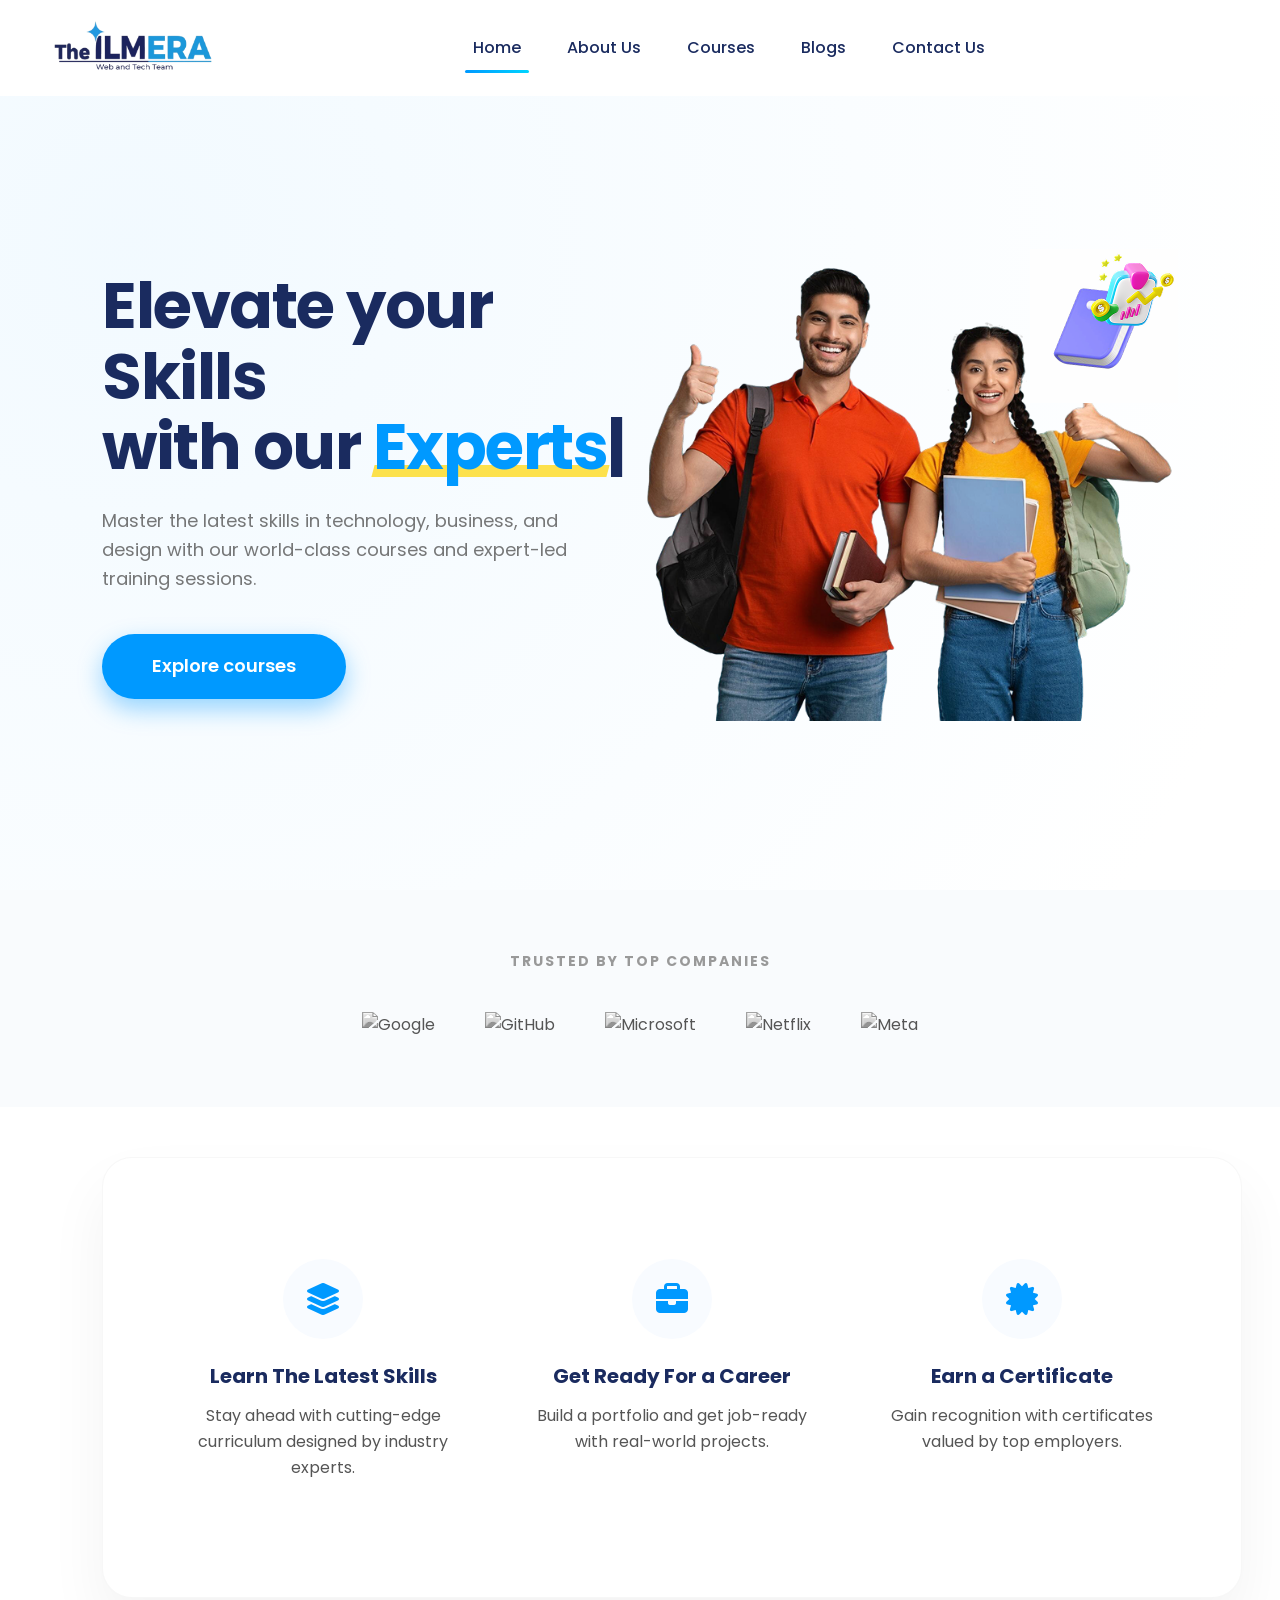
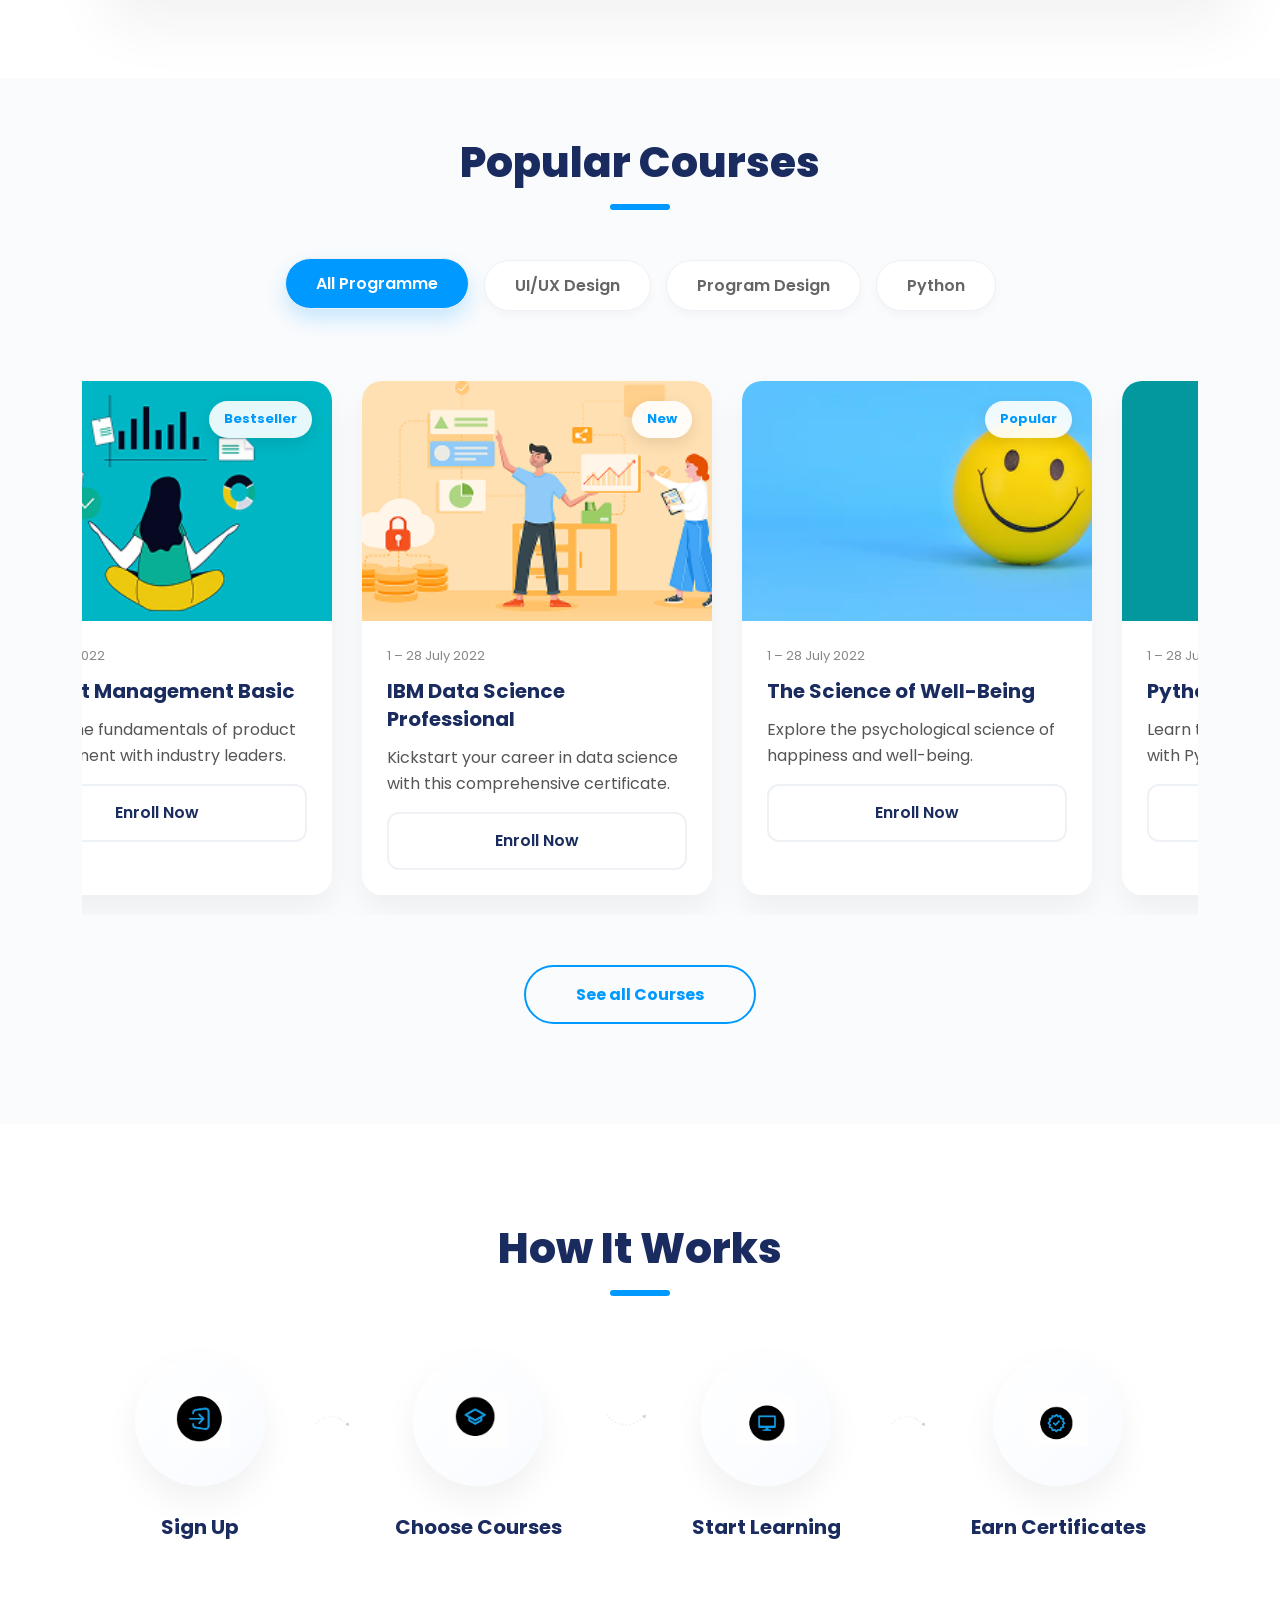
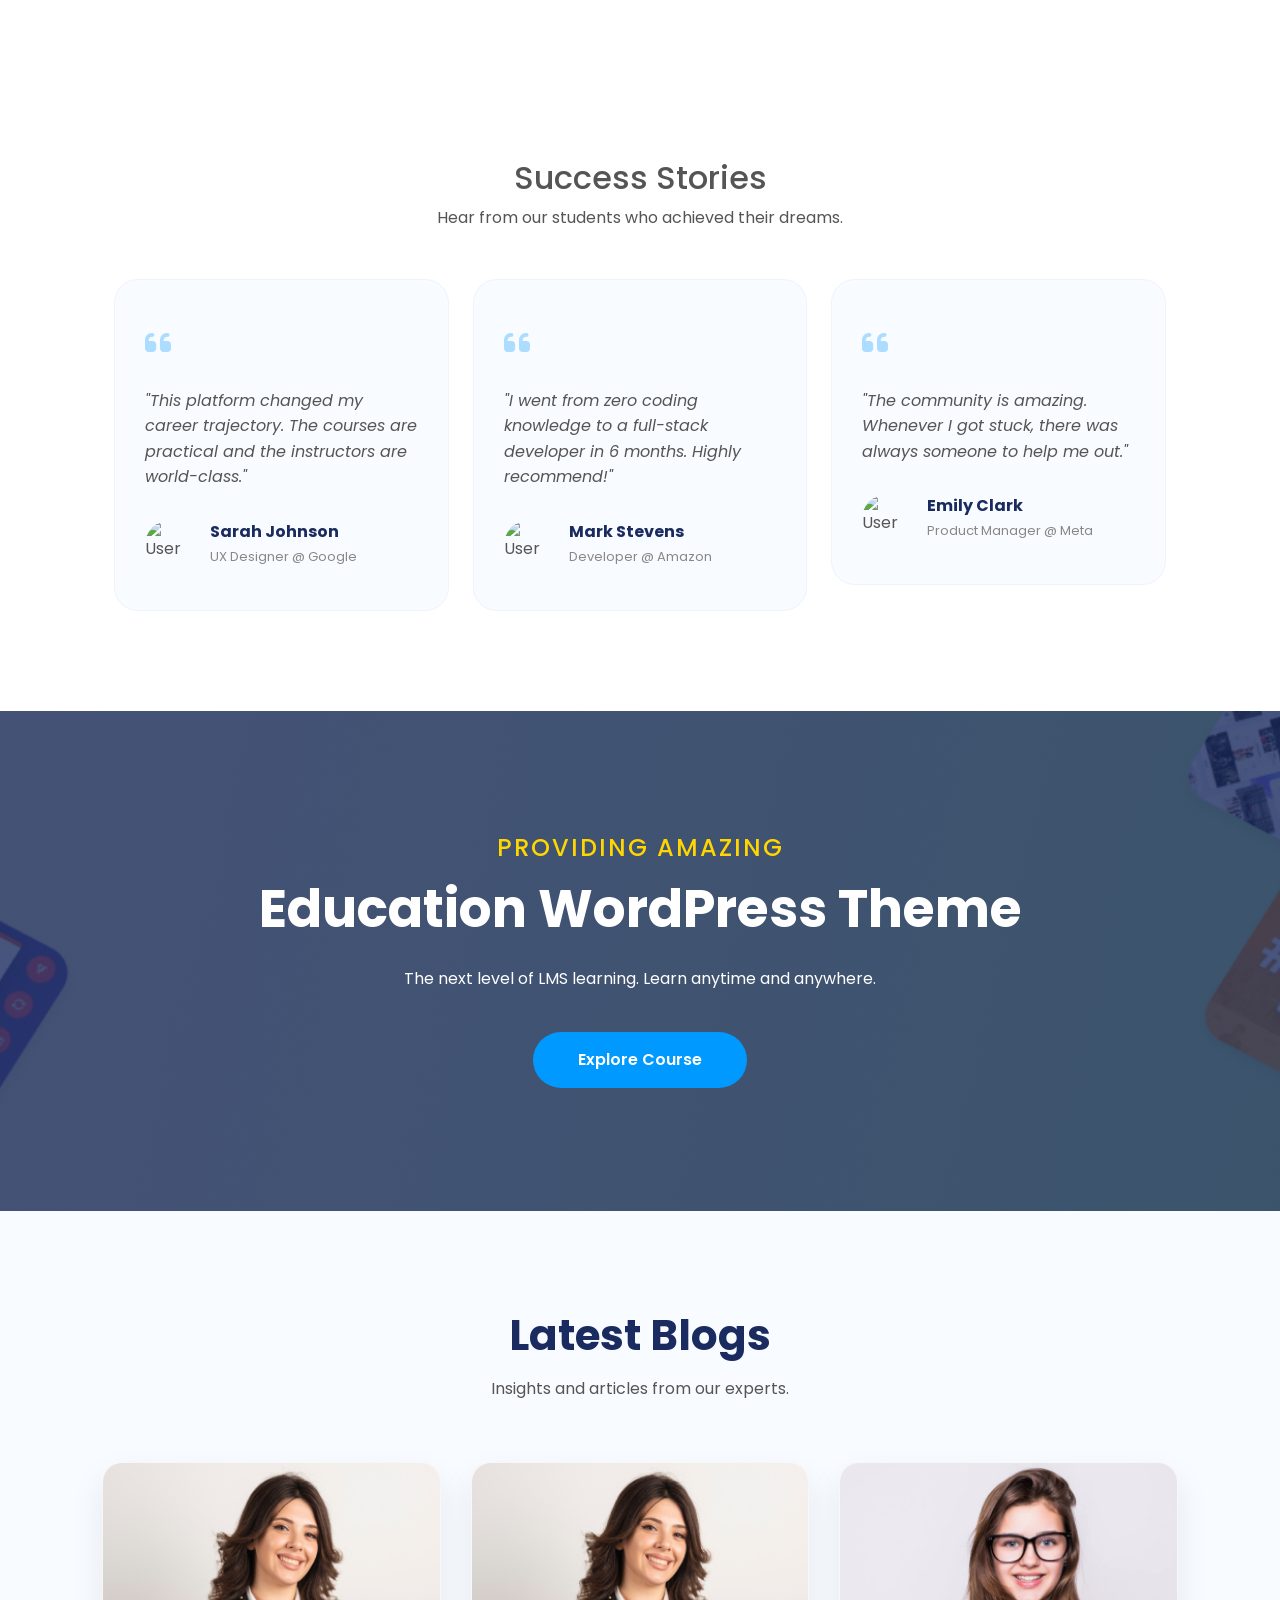
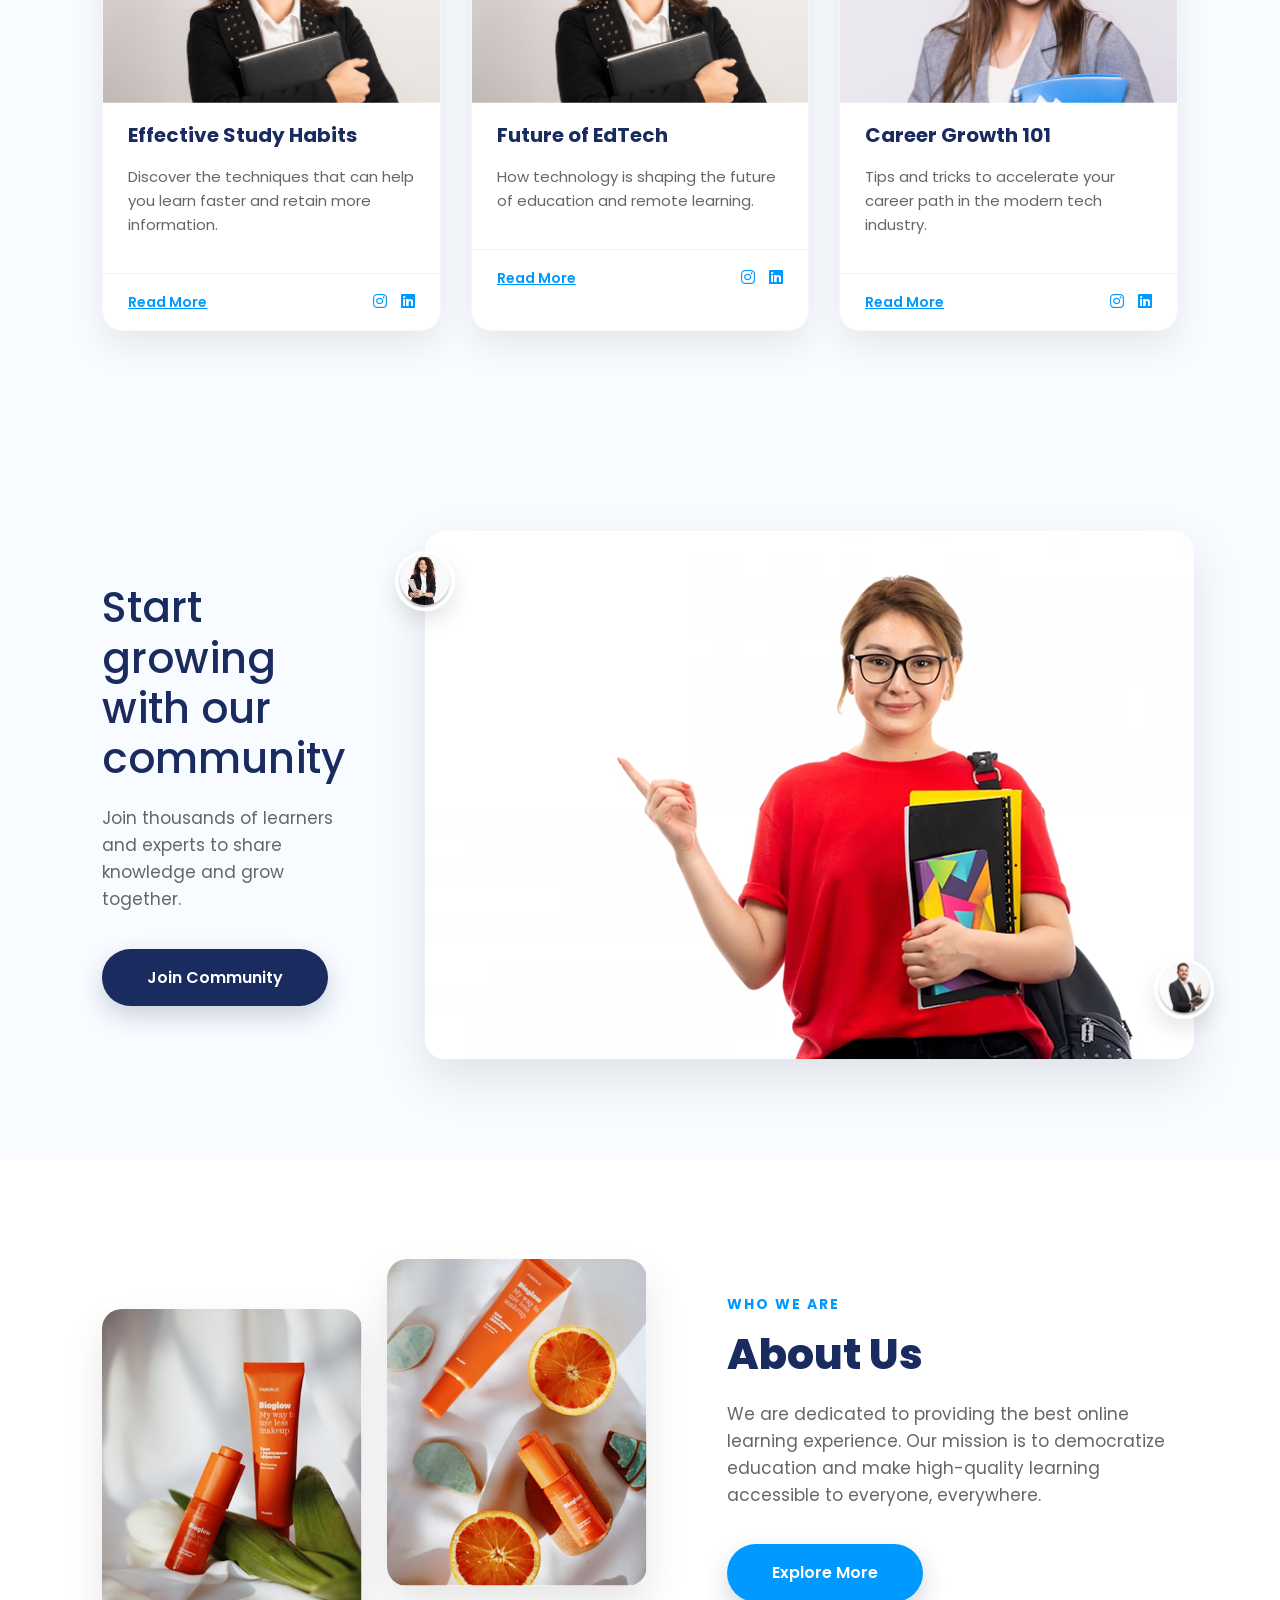
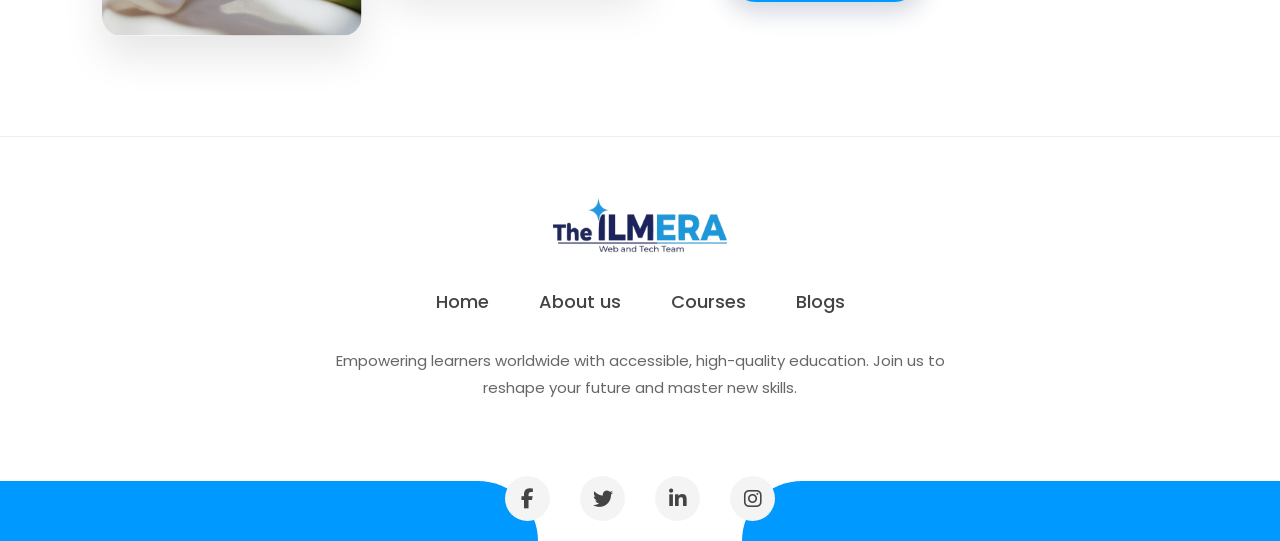
==== index.html @ ef94c538 "Enhance UI: Responsive design, remove unused sections, add favicon, update styles" ====
<!DOCTYPE html>
<html lang="en">

<head>
  <meta charset="UTF-8" />
  <meta name="viewport" content="width=device-width, initial-scale=1.0" />
  <title>ILMERA - Elevate Your Skills</title>
  <link rel="icon" type="image/png" href="ilmera.png">

  <!-- Google Fonts: Poppins -->
  <link rel="preconnect" href="https://fonts.googleapis.com">
  <link rel="preconnect" href="https://fonts.gstatic.com" crossorigin>
  <link href="https://fonts.googleapis.com/css2?family=Poppins:wght@300;400;500;600;700&display=swap" rel="stylesheet">

  <!-- AOS Animation Library -->
  <link href="https://unpkg.com/aos@2.3.1/dist/aos.css" rel="stylesheet">

  <!-- Bootstrap 5 CSS -->
  <link href="https://cdn.jsdelivr.net/npm/bootstrap@5.3.3/dist/css/bootstrap.min.css" rel="stylesheet">

  <!-- Font Awesome -->
  <link rel="stylesheet" href="https://cdnjs.cloudflare.com/ajax/libs/font-awesome/6.5.1/css/all.min.css">

  <!-- Custom CSS -->
  <link rel="stylesheet" href="home.css">
  <link rel="stylesheet" href="nav.css">
  <link rel="stylesheet" href="footer.css">
</head>

<body>

  <!-- Peloader -->
  <div id="preloader">
    <div class="loader"></div>
  </div>

  <!-- Scroll To Top -->
  <button id="scrollTopBtn"><i class="fas fa-arrow-up"></i></button>

  <!-- Navbar Placeholder -->
  <div id="navbar"></div>

  <!-- Hero Section -->
  <section class="hero">
    <!-- LEFT CONTENT -->
    <div class="hero-left" data-aos="fade-right" data-aos-duration="1000">
      <h1>
        Elevate your Skills <br>
        with our <span class="highlight" id="typewriter">Experts</span><span class="cursor">|</span>
      </h1>
      <p class="hero-sub">
        Master the latest skills in technology, business, and design with our world-class courses and expert-led
        training sessions.
      </p>
      <button class="cta-btn">Explore courses</button>
    </div>

    <!-- RIGHT CONTENT -->
    <div class="hero-right" data-aos="fade-left" data-aos-duration="1200">
      <img src="hero.png" alt="Students" class="students-img">

      <!-- Decorative floating icons -->
      <img src="sun.png" class="icon sun" alt="">
      <img src="book.png" class="icon book" alt="">
      <img src="bag.png" class="icon sticker" alt="">
    </div>
  </section>

  </section>

  <!-- Trusted Partners Section (New) -->
  <section class="partners-section">
    <div class="container text-center">
      <p class="section-subtitle">TRUSTED BY TOP COMPANIES</p>
      <div class="partners-grid" data-aos="fade-up">
        <img src="https://upload.wikimedia.org/wikipedia/commons/2/2f/Google_2015_logo.svg" alt="Google">
        <img src="https://upload.wikimedia.org/wikipedia/commons/9/91/Octicons-mark-github.svg" alt="GitHub">
        <img
          src="https://upload.wikimedia.org/wikipedia/commons/thumb/9/96/Microsoft_logo_%282012%29.svg/1280px-Microsoft_logo_%282012%29.svg.png"
          alt="Microsoft">
        <img src="https://upload.wikimedia.org/wikipedia/commons/0/08/Netflix_2015_logo.svg" alt="Netflix">
        <img src="https://upload.wikimedia.org/wikipedia/commons/7/7b/Meta_Platforms_Inc._logo.svg" alt="Meta">
      </div>
    </div>
  </section>

  <!-- Features Section -->
  <section class="features container" data-aos="fade-up" data-aos-offset="100">
    <div class="feature-box">
      <div class="feature-icon">
        <i class="fas fa-layer-group"></i>
      </div>
      <h3>Learn The Latest Skills</h3>
      <p class="para">Stay ahead with cutting-edge curriculum designed by industry experts.</p>
    </div>

    <div class="feature-box">
      <div class="feature-icon">
        <i class="fas fa-briefcase"></i>
      </div>
      <h3>Get Ready For a Career</h3>
      <p class="para">Build a portfolio and get job-ready with real-world projects.</p>
    </div>

    <div class="feature-box">
      <div class="feature-icon">
        <i class="fas fa-certificate"></i>
      </div>
      <h3>Earn a Certificate</h3>
      <p class="para">Gain recognition with certificates valued by top employers.</p>
    </div>
  </section>

  <!-- Popular Courses Section -->
  <section class="popular" data-aos="fade-up" data-aos-offset="200">
    <h2 class="title">Popular Courses <span class="underline"></span></h2>

    <!-- Tabs -->
    <div class="tabs">
      <button class="tab active">All Programme</button>
      <button class="tab">UI/UX Design</button>
      <button class="tab">Program Design</button>
      <button class="tab">Python</button>
    </div>

    <!-- Course Cards -->
    <div class="course-grid">
      <div class="course-gridss" id="slider" style="display: flex; gap: 30px;">
        <div class="course-card">
          <img alt="" class="course-img" src="courses_1.png" />
          <div class="card-badge">Bestseller</div>
          <div class="course-info">
            <span class="course-date">1 – 28 July 2022</span>
            <h3 class="course-title">Product Management Basic</h3>
            <p class="desc">Master the fundamentals of product management with industry leaders.</p>
            <button class="enroll-btn">Enroll Now</button>
          </div>
        </div>
        <div class="course-card">
          <img alt="" class="course-img" src="courses_2.png" />
          <div class="card-badge">New</div>
          <div class="course-info">
            <span class="course-date">1 – 28 July 2022</span>
            <h3 class="course-title">IBM Data Science Professional</h3>
            <p class="desc">Kickstart your career in data science with this comprehensive certificate.</p>
            <button class="enroll-btn">Enroll Now</button>
          </div>
        </div>
        <div class="course-card">
          <img alt="" class="course-img" src="courses_3.png" />
          <div class="card-badge">Popular</div>
          <div class="course-info">
            <span class="course-date">1 – 28 July 2022</span>
            <h3 class="course-title">The Science of Well-Being</h3>
            <p class="desc">Explore the psychological science of happiness and well-being.</p>
            <button class="enroll-btn">Enroll Now</button>
          </div>
        </div>
        <div class="course-card">
          <img alt="" class="course-img" src="courses_4.png" />
          <div class="card-badge">Featured</div>
          <div class="course-info">
            <span class="course-date">1 – 28 July 2022</span>
            <h3 class="course-title">Python for Everybody</h3>
            <p class="desc">Learn to program and analyze data with Python from scratch.</p>
            <button class="enroll-btn">Enroll Now</button>
          </div>
        </div>
      </div>
    </div>

    <div class="center">
      <button class="see-all">See all Courses</button>
    </div>
  </section>

  <!-- How It Works Section -->
  <section class="how-it-works">
    <h2 class="title" data-aos="fade-up">How It Works <span class="underline"></span></h2>

    <div class="steps-container">
      <div class="step" data-aos="fade-up" data-aos-delay="0">
        <div class="step-icon-circle"><img src="sign_up.png" alt="Sign Up" /></div>
        <p class="step-title">Sign Up</p>
      </div>

      <div class="step-arrow"><img src="sign_arrow.png" alt="arrow"></div>

      <div class="step" data-aos="fade-up" data-aos-delay="200">
        <div class="step-icon-circle"><img src="choose_course.png" alt="Choose Courses" /></div>
        <p class="step-title">Choose Courses</p>
      </div>

      <div class="step-arrow"><img src="choose_arrow.png" alt="arrow"></div>

      <div class="step" data-aos="fade-up" data-aos-delay="400">
        <div class="step-icon-circle"><img src="start_learning.png" alt="Start Learning" /></div>
        <p class="step-title">Start Learning</p>
      </div>

      <div class="step-arrow"><img src="sign_arrow.png" alt="arrow"></div>

      <div class="step" data-aos="fade-up" data-aos-delay="600">
        <div class="step-icon-circle"><img src="earn_certificate.png" alt="Earn Certificates" /></div>
        <p class="step-title">Earn Certificates</p>
      </div>
    </div>
  </section>

  </section>

  <!-- Testimonials Section (New) -->
  <section class="testimonials-section">
    <div class="container">
      <div class="section-header text-center mb-5" data-aos="fade-up">
        <h2>Success Stories</h2>
        <p>Hear from our students who achieved their dreams.</p>
      </div>
      <div class="row g-4">
        <div class="col-md-4" data-aos="fade-up" data-aos-delay="100">
          <div class="testimonial-card">
            <div class="quote-icon"><i class="fas fa-quote-left"></i></div>
            <p>"This platform changed my career trajectory. The courses are practical and the instructors are
              world-class."</p>
            <div class="user-info">
              <img src="https://randomuser.me/api/portraits/women/44.jpg" alt="User" class="user-img">
              <div>
                <h5>Sarah Johnson</h5>
                <span>UX Designer @ Google</span>
              </div>
            </div>
          </div>
        </div>
        <div class="col-md-4" data-aos="fade-up" data-aos-delay="200">
          <div class="testimonial-card">
            <div class="quote-icon"><i class="fas fa-quote-left"></i></div>
            <p>"I went from zero coding knowledge to a full-stack developer in 6 months. Highly recommend!"</p>
            <div class="user-info">
              <img src="https://randomuser.me/api/portraits/men/32.jpg" alt="User" class="user-img">
              <div>
                <h5>Mark Stevens</h5>
                <span>Developer @ Amazon</span>
              </div>
            </div>
          </div>
        </div>
        <div class="col-md-4" data-aos="fade-up" data-aos-delay="300">
          <div class="testimonial-card">
            <div class="quote-icon"><i class="fas fa-quote-left"></i></div>
            <p>"The community is amazing. Whenever I got stuck, there was always someone to help me out."</p>
            <div class="user-info">
              <img src="https://randomuser.me/api/portraits/women/68.jpg" alt="User" class="user-img">
              <div>
                <h5>Emily Clark</h5>
                <span>Product Manager @ Meta</span>
              </div>
            </div>
          </div>
        </div>
      </div>
    </div>
  </section>

  <!-- Banner Section -->
  <div class="banner-section" data-aos="zoom-in" data-aos-offset="300">
    <div class="banner-content">
      <h4>PROVIDING AMAZING</h4>
      <h1>Education WordPress Theme</h1>
      <p>The next level of LMS learning. Learn anytime and anywhere.</p>
      <button class="banner-btn">Explore Course</button>
    </div>
  </div>

  <!-- Blog Section -->
  <section class="blog-section">
    <div class="blog-header" data-aos="fade-down">
      <h2>Latest Blogs</h2>
      <p>Insights and articles from our experts.</p>
    </div>

    <div class="blog-container">
      <div class="blog-card" data-aos="fade-up" data-aos-delay="0">
        <img src="blogs_2.png" class="blog-img">
        <h3 class="blog-name">Effective Study Habits</h3>
        <p class="blog-text">Discover the techniques that can help you learn faster and retain more information.</p>
        <div class="card-footer">
          <a href="#" class="see-more">Read More</a>
          <div class="icons">
            <i class="fa-brands fa-instagram" style="color:#0099ff;"></i>
            <i class="fa-brands fa-linkedin" style="color:#0099ff;"></i>
          </div>
        </div>
      </div>

      <div class="blog-card" data-aos="fade-up" data-aos-delay="200">
        <img src="blogs_2.png" class="blog-img">
        <h3 class="blog-name">Future of EdTech</h3>
        <p class="blog-text">How technology is shaping the future of education and remote learning.</p>
        <div class="card-footer">
          <a href="#" class="see-more">Read More</a>
          <div class="icons">
            <i class="fa-brands fa-instagram" style="color:#0099ff;"></i>
            <i class="fa-brands fa-linkedin" style="color:#0099ff;"></i>
          </div>
        </div>
      </div>

      <div class="blog-card" data-aos="fade-up" data-aos-delay="400">
        <img src="blogs_3.png" class="blog-img">
        <h3 class="blog-name">Career Growth 101</h3>
        <p class="blog-text">Tips and tricks to accelerate your career path in the modern tech industry.</p>
        <div class="card-footer">
          <a href="#" class="see-more">Read More</a>
          <div class="icons">
            <i class="fa-brands fa-instagram" style="color:#0099ff;"></i>
            <i class="fa-brands fa-linkedin" style="color:#0099ff;"></i>
          </div>
        </div>
      </div>
    </div>
  </section>

  <!-- Community Section -->
  <section class="community-section">
    <div class="split-content">
      <div class="text-area" data-aos="fade-right">
        <h2>Start growing with our<br> community</h2>
        <p>Join thousands of learners and experts to share knowledge and grow together.</p>
        <button class="join-btn">Join Community</button>
      </div>

      <div class="float-images" data-aos="fade-left">
        <img src="start_growing.png" class="main-img">
        <div class="avatar a1"></div>
        <div class="avatar a2"></div>
      </div>
    </div>
  </section>

  <!-- About Section -->
  <section class="about-section">
    <div class="about-grid-img" data-aos="fade-right">
      <div class="about-col-1">
        <img src="f_1.png" class="about-img" alt="">
      </div>
      <div class="about-col-2">
        <img src="f_2.png" class="about-img" alt="">
      </div>
    </div>

    <div class="text-area" data-aos="fade-left">
      <span class="sub">WHO WE ARE</span>
      <h2 class="title" style="text-align:left;">About Us</h2>
      <p>
        We are dedicated to providing the best online learning experience. Our mission is to democratize education and
        make high-quality learning accessible to everyone, everywhere.
      </p>
      <button class="join-btn" style="background:#0099ff;">Explore More</button>
    </div>
  </section>

  <!-- Footer Placeholder -->
  <div id="footer"></div>

  <!-- Scripts -->
  <script src="home.js"></script>
  <script src="https://cdn.jsdelivr.net/npm/bootstrap@5.3.3/dist/js/bootstrap.bundle.min.js"></script>

  <!-- AOS Library -->
  <script src="https://unpkg.com/aos@2.3.1/dist/aos.js"></script>
  <script>
    // Initialize AOS
    AOS.init({
      once: false, // Animation runs every time you scroll
      mirror: true,
      duration: 1000,
      offset: 120,
    });

    // Dynamic Header Loading
    fetch("nav.html")
      .then(res => res.text())
      .then(data => {
        document.getElementById("navbar").innerHTML = data;
        const parser = new DOMParser();
        const doc = parser.parseFromString(data, 'text/html');
        const scriptContent = doc.querySelector('script').textContent;
        eval(scriptContent);
      });

    fetch("footer.html")
      .then(res => res.text())
      .then(data => {
        document.getElementById("footer").innerHTML = data;
      });

    // Slider Logic (Refined)
    const slider = document.getElementById("slider");
    if (slider) {
      // Clone for infinite loop
      slider.innerHTML += slider.innerHTML;

      let position = 0;
      let speed = 1;

      function autoScroll() {
        position += speed;
        // Reset logic
        if (position >= slider.scrollWidth / 2) {
          position = 0;
        }
        slider.style.transform = `translateX(${-position}px)`;
        requestAnimationFrame(autoScroll);
      }
      autoScroll();
    }
  </script>
</body>

</html>
---- home.css ----
/* ========================
   GLOBAL VARIABLES & RESET
======================== */
:root {
    --primary-color: #0099ff;
    --primary-hover: #007ddb;
    --secondary-color: #0AA0F7;
    --accent-color: #FFD600;
    --text-dark: #1a2b5f;
    --text-body: #555;
    --light-bg: #f8fbff;
    --white: #ffffff;
    --card-shadow: 0 15px 35px rgba(0, 0, 0, 0.08);
    --hover-shadow: 0 25px 50px rgba(0, 153, 255, 0.2);
    --gradient-blue: linear-gradient(135deg, #0099ff 0%, #0066cc 100%);
    --overlay-glass: rgba(255, 255, 255, 0.85);
}

* {
    margin: 0;
    padding: 0;
    box-sizing: border-box;
    font-family: 'Poppins', sans-serif;
    scroll-behavior: smooth;
}

/* Custom Scrollbar */
::-webkit-scrollbar {
    width: 10px;
}

::-webkit-scrollbar-track {
    background: #f1f1f1;
}

::-webkit-scrollbar-thumb {
    background: #888;
    border-radius: 5px;
}

::-webkit-scrollbar-thumb:hover {
    background: var(--primary-color);
}

body {
    background: var(--white);
    color: var(--text-body);
    padding-top: 80px;
    overflow-x: hidden;
    line-height: 1.6;
}

/* ========================
   PRELOADER
======================== */
#preloader {
    position: fixed;
    top: 0;
    left: 0;
    width: 100%;
    height: 100%;
    background: #fff;
    z-index: 9999;
    display: flex;
    align-items: center;
    justify-content: center;
    transition: opacity 0.5s ease, visibility 0.5s ease;
}

.loader {
    width: 50px;
    height: 50px;
    border: 5px solid #f3f3f3;
    border-top: 5px solid var(--primary-color);
    border-radius: 50%;
    animation: spin 1s linear infinite;
}

@keyframes spin {
    0% {
        transform: rotate(0deg);
    }

    100% {
        transform: rotate(360deg);
    }
}

/* ========================
   SCROLL TO TOP
======================== */
#scrollTopBtn {
    position: fixed;
    bottom: 30px;
    right: 30px;
    background: var(--primary-color);
    color: #fff;
    width: 50px;
    height: 50px;
    border-radius: 50%;
    border: none;
    font-size: 20px;
    cursor: pointer;
    box-shadow: 0 10px 20px rgba(0, 153, 255, 0.3);
    opacity: 0;
    visibility: hidden;
    transform: translateY(20px);
    transition: all 0.3s ease;
    z-index: 999;
}

#scrollTopBtn.show {
    opacity: 1;
    visibility: visible;
    transform: translateY(0);
}

#scrollTopBtn:hover {
    background: var(--text-dark);
    transform: translateY(-5px);
}

/* ========================
   HERO SECTION
======================== */
.hero {
    display: flex;
    align-items: center;
    justify-content: space-between;
    min-height: 90vh;
    /* Taller hero */
    padding: 0 8%;
    background: radial-gradient(circle at 10% 20%, rgba(0, 153, 255, 0.05) 0%, rgba(255, 255, 255, 1) 90%);
    position: relative;
    perspective: 1000px;
    /* For 3D Tilt */
}

.hero-left {
    flex: 1;
    max-width: 600px;
    z-index: 2;
}

.hero-left h1 {
    font-size: 64px;
    font-weight: 700;
    line-height: 1.1;
    color: var(--text-dark);
    margin-bottom: 25px;
    letter-spacing: -1.5px;
}

.highlight {
    color: var(--primary-color);
    position: relative;
    display: inline-block;
}

.highlight::after {
    content: '';
    position: absolute;
    bottom: 5px;
    left: 0;
    width: 100%;
    height: 12px;
    background: var(--accent-color);
    opacity: 0.7;
    z-index: -1;
    transform: skewX(-15deg);
}

.typewriter-text {
    font-weight: 600;
    color: var(--primary-color);
}

.hero-sub {
    font-size: 18px;
    margin-bottom: 40px;
    opacity: 0.8;
    max-width: 90%;
}

/* Animated CTA Button */
.cta-btn {
    position: relative;
    padding: 18px 50px;
    background: var(--primary-color);
    color: var(--white);
    font-size: 18px;
    font-weight: 600;
    border: none;
    border-radius: 50px;
    cursor: pointer;
    overflow: hidden;
    transition: all 0.3s ease;
    box-shadow: 0 10px 25px rgba(0, 153, 255, 0.4);
}

.cta-btn::before {
    content: '';
    position: absolute;
    top: 0;
    left: -100%;
    width: 100%;
    height: 100%;
    background: linear-gradient(90deg, transparent, rgba(255, 255, 255, 0.4), transparent);
    transition: 0.5s;
}

.cta-btn:hover::before {
    left: 100%;
}

.cta-btn:hover {
    transform: translateY(-5px);
    box-shadow: 0 15px 35px rgba(0, 153, 255, 0.5);
}

/* Hero Right Side & Parallax */
.hero-right {
    flex: 1;
    position: relative;
    display: flex;
    justify-content: flex-end;
}

.students-img {
    width: 100%;
    max-width: 650px;
    /* Clean look without filter for now, handled by layout */
    animation: float 6s ease-in-out infinite;
}

.icon {
    position: absolute;
    z-index: 3;
    pointer-events: none;
    /* Let mouse pass through for parallax container */
}

/* ========================
   FEATURES SECTION
======================== */
.features {
    display: flex;
    justify-content: center;
    gap: 30px;
    padding: 60px;
    background: var(--white);
    border-radius: 30px;
    margin: 50px 8% 80px;
    box-shadow: 0 30px 60px rgba(0, 0, 0, 0.05);
    position: relative;
    z-index: 10;
    border: 1px solid rgba(0, 0, 0, 0.03);
}

.feature-box {
    flex: 1;
    text-align: center;
    padding: 40px 20px;
    border-radius: 20px;
    background: #fff;
    border: 1px solid transparent;
    transition: all 0.4s cubic-bezier(0.175, 0.885, 0.32, 1.275);
    /* Bouncy */
}

.feature-box:hover {
    transform: translateY(-15px);
    border-color: #f0f0f0;
    box-shadow: 0 20px 40px rgba(0, 153, 255, 0.1);
}

.feature-icon {
    width: 80px;
    height: 80px;
    margin: 0 auto 25px;
    background: var(--light-bg);
    border-radius: 50%;
    display: flex;
    align-items: center;
    justify-content: center;
    font-size: 32px;
    color: var(--primary-color);
    transition: 0.4s;
}

.feature-box:hover .feature-icon {
    background: var(--primary-color);
    color: white;
    transform: scale(1.1) rotate(5deg);
    box-shadow: 0 10px 20px rgba(0, 153, 255, 0.3);
}

.feature-box h3 {
    font-size: 20px;
    font-weight: 700;
    color: var(--text-dark);
    margin-bottom: 15px;
}

/* ========================
   POPULAR COURSES
======================== */
.popular {
    padding: 60px 8% 100px;
    background: #f9fbfd;
}

.title {
    text-align: center;
    font-size: 42px;
    font-weight: 800;
    color: var(--text-dark);
    margin-bottom: 10px;
}

.underline {
    content: '';
    display: block;
    width: 60px;
    height: 6px;
    background: var(--primary-color);
    margin: 15px auto 50px;
    border-radius: 3px;
}

/* Tabs */
.tabs {
    display: flex;
    justify-content: center;
    gap: 15px;
    margin-bottom: 50px;
    flex-wrap: wrap;
}

.tab {
    padding: 12px 30px;
    border-radius: 50px;
    background: white;
    border: 1px solid #eef1f5;
    color: #666;
    font-weight: 600;
    cursor: pointer;
    transition: all 0.3s ease;
    box-shadow: 0 4px 10px rgba(0, 0, 0, 0.03);
}

.tab:hover,
.tab.active {
    background: var(--primary-color);
    color: white;
    transform: translateY(-2px);
    box-shadow: 0 10px 20px rgba(0, 153, 255, 0.2);
}

/* Course Grid */
.course-grid {
    overflow: hidden;
    /* Hide scrollbar */
    padding: 20px;
    margin: 0 -20px;
}

/* 3D Card Effect */
.course-card {
    min-width: 350px;
    background: white;
    border-radius: 20px;
    overflow: hidden;
    position: relative;
    box-shadow: 0 15px 30px rgba(0, 0, 0, 0.05);
    transition: all 0.4s ease;
    transform-style: preserve-3d;
}

.course-card:hover {
    transform: translateY(-15px) scale(1.02);
    box-shadow: 0 25px 50px rgba(0, 0, 0, 0.1);
}

.course-img {
    width: 100%;
    height: 240px;
    object-fit: cover;
}

.card-badge {
    position: absolute;
    top: 20px;
    right: 20px;
    background: rgba(255, 255, 255, 0.9);
    backdrop-filter: blur(5px);
    padding: 8px 15px;
    border-radius: 20px;
    font-size: 13px;
    font-weight: 700;
    color: var(--primary-color);
    box-shadow: 0 5px 15px rgba(0, 0, 0, 0.1);
}

.course-info {
    padding: 25px;
}

.course-date {
    font-size: 13px;
    color: #888;
    margin-bottom: 10px;
    display: block;
}

.course-title {
    font-size: 20px;
    font-weight: 700;
    color: var(--text-dark);
    margin-bottom: 12px;
    line-height: 1.4;
}

.course-desc {
    font-size: 14px;
    color: #666;
    margin-bottom: 25px;
}

.enroll-btn {
    width: 100%;
    padding: 14px;
    border: 2px solid #eef1f5;
    background: transparent;
    border-radius: 12px;
    font-weight: 600;
    color: var(--text-dark);
    cursor: pointer;
    transition: 0.3s;
}

.enroll-btn:hover {
    background: var(--primary-color);
    border-color: var(--primary-color);
    color: white;
}

/* ========================
   HOW IT WORKS (Staggered)
======================== */
.how-it-works {
    padding: 100px 8%;
    background: white;
}

.steps-container {
    display: flex;
    justify-content: center;
    gap: 40px;
    margin-top: 60px;
}

.step {
    text-align: center;
    max-width: 250px;
}

.step-icon-circle {
    width: 130px;
    height: 130px;
    margin: 0 auto 25px;
    background: linear-gradient(135deg, white, #f8fbff);
    border-radius: 50%;
    display: flex;
    align-items: center;
    justify-content: center;
    box-shadow: 0 15px 35px rgba(0, 0, 0, 0.06);
    position: relative;
}

.step-icon-circle::before {
    content: '';
    position: absolute;
    inset: -5px;
    border-radius: 50%;
    background: linear-gradient(135deg, var(--primary-color), transparent);
    z-index: -1;
    opacity: 0;
    transition: 0.4s;
}

.step:hover .step-icon-circle::before {
    opacity: 0.5;
}

.step img {
    width: 60px;
    transition: transform 0.4s;
}

.step:hover img {
    transform: scale(1.1) rotate(10deg);
}

.step-title {
    font-size: 20px;
    font-weight: 700;
    color: var(--text-dark);
}

/* Arrow between steps */
.step-arrow {
    margin-top: 50px;
    opacity: 0.2;
}

.step-arrow img {
    width: 50px;
}

/* ========================
   BANNER PARALLAX
======================== */
.banner-section {
    position: relative;
    height: 500px;
    display: flex;
    align-items: center;
    justify-content: center;
    background: linear-gradient(rgba(26, 43, 95, 0.8), rgba(26, 43, 95, 0.8)), url('banner.png') center/cover fixed;
    text-align: center;
    color: white;
}

.banner-content h4 {
    color: var(--accent-color);
    letter-spacing: 2px;
    margin-bottom: 15px;
}

.banner-content h1 {
    font-size: 52px;
    font-weight: 700;
    margin-bottom: 25px;
}

/* ========================
   COMMUNITY & ABOUT
======================== */
.community-section,
.about-section {
    padding: 100px 8%;
    background: #fff;
    overflow: hidden;
    display: flex;
    /* Added flex */
    align-items: center;
    /* Vertically center */
    justify-content: space-between;
    /* Space out children */
    gap: 80px;
    /* Gap between grid and text */
}

.community-section {
    background: #f8fbff;
    /* Alternating bg */
}

.split-content {
    display: flex;
    align-items: center;
    gap: 80px;
    justify-content: space-between;
}

.text-area h2 {
    font-size: 42px;
    color: var(--text-dark);
    margin-bottom: 20px;
    line-height: 1.2;
}

.text-area p {
    font-size: 17px;
    color: #666;
    margin-bottom: 35px;
}

.float-images {
    position: relative;
}

.main-img {
    border-radius: 20px;
    box-shadow: 0 20px 50px rgba(0, 0, 0, 0.1);
}

.avatar {
    position: absolute;
    width: 60px;
    height: 60px;
    border-radius: 50%;
    border: 3px solid white;
    box-shadow: 0 10px 20px rgba(0, 0, 0, 0.1);
    animation: float 4s ease-in-out infinite;
}

.a1 {
    top: 20px;
    left: -30px;
    background: url('Ellipse 2.png') center/cover;
    animation-delay: 0.5s;
}

.a2 {
    bottom: 40px;
    right: -20px;
    background: url('Ellipse 4.png') center/cover;
    animation-delay: 1.5s;
}

/* About Grids */
.about-grid-img {
    display: flex;
    gap: 25px;
}

.about-col-1 {
    margin-top: 50px;
}

.about-col-2 {
    margin-bottom: 50px;
}

.about-img {
    width: 260px;
    border-radius: 20px;
    box-shadow: 0 20px 40px rgba(0, 0, 0, 0.1);
    transition: transform 0.4s;
}

.about-img:hover {
    transform: translateY(-10px);
}

/* ========================
   MISSING STYLES RESTORED
======================== */
.center {
    text-align: center;
    margin-top: 50px;
}

.see-all {
    padding: 15px 50px;
    border-radius: 40px;
    background: transparent;
    color: var(--primary-color);
    font-weight: 700;
    border: 2px solid var(--primary-color);
    cursor: pointer;
    transition: all 0.3s;
}

.see-all:hover {
    background: var(--primary-color);
    color: var(--white);
    box-shadow: 0 10px 25px rgba(0, 153, 255, 0.2);
}

.sub {
    font-size: 14px;
    font-weight: 700;
    color: var(--primary-color);
    letter-spacing: 2px;
    margin-bottom: 15px;
    display: block;
}

.join-btn {
    padding: 16px 45px;
    background: var(--text-dark);
    color: var(--white);
    font-weight: 600;
    border: none;
    border-radius: 50px;
    cursor: pointer;
    box-shadow: 0 10px 25px rgba(26, 43, 95, 0.2);
    transition: all 0.3s ease;
}

.join-btn:hover {
    background: var(--primary-color);
    box-shadow: 0 15px 35px rgba(0, 153, 255, 0.3);
    transform: translateY(-3px);
}

.banner-btn {
    margin-top: 25px;
    padding: 15px 45px;
    background: var(--primary-color);
    color: white;
    font-weight: 600;
    border-radius: 30px;
    border: none;
    cursor: pointer;
    transition: 0.3s;
}

.banner-btn:hover {
    background: white;
    color: var(--primary-color);
    transform: translateY(-3px);
}

/* ========================
   BLOG SECTION
======================== */
.blog-section {
    padding: 100px 8%;
    background: var(--light-bg);
}

.blog-header {
    text-align: center;
    margin-bottom: 60px;
}

.blog-header h2 {
    font-size: 42px;
    font-weight: 700;
    margin-bottom: 15px;
    color: var(--text-dark);
}

.blog-container {
    display: grid;
    grid-template-columns: repeat(3, 1fr);
    gap: 30px;
}

.blog-card {
    background: var(--white);
    border-radius: 20px;
    overflow: hidden;
    box-shadow: var(--card-shadow);
    transition: all 0.3s ease;
    border: 1px solid rgba(0, 0, 0, 0.03);
}

.blog-card:hover {
    transform: translateY(-10px);
    box-shadow: var(--hover-shadow);
}

.blog-img {
    width: 100%;
    height: 240px;
    object-fit: cover;
}

.blog-name {
    padding: 20px 25px 10px;
    font-size: 20px;
    font-weight: 700;
    color: var(--text-dark);
}

.blog-text {
    padding: 0 25px 20px;
    font-size: 15px;
    color: #666;
    line-height: 1.6;
}

.card-footer {
    padding: 15px 25px;
    border-top: 1px solid #f0f0f0;
    display: flex;
    justify-content: space-between;
    align-items: center;
}

.see-more {
    font-size: 14px;
    font-weight: 600;
    color: var(--primary-color);
}

.icons i {
    margin-left: 10px;
    cursor: pointer;
    transition: 0.3s;
}

.icons i:hover {
    transform: scale(1.2);
}

/* RESPONSIVE FIXES FOR BLOG */
@media (max-width: 991px) {
    .blog-container {
        grid-template-columns: 1fr;
    }
}

/* ========================
   TRUSTED PARTNERS
======================== */
.partners-section {
    padding: 60px 8%;
    background: #f9fbfd;
}

.section-subtitle {
    font-size: 14px;
    font-weight: 700;
    color: #999;
    letter-spacing: 2px;
    margin-bottom: 40px;
    text-transform: uppercase;
}

.partners-grid {
    display: flex;
    justify-content: center;
    align-items: center;
    gap: 50px;
    flex-wrap: wrap;
    opacity: 0.6;
    transition: 0.3s;
}

.partners-grid:hover {
    opacity: 1;
}

.partners-grid img {
    height: 35px;
    object-fit: contain;
    filter: grayscale(100%);
    transition: 0.4s;
    cursor: pointer;
}

.partners-grid img:hover {
    filter: grayscale(0%);
    transform: scale(1.1);
}

/* ========================
   TESTIMONIALS SECTION
======================== */
.testimonials-section {
    padding: 100px 8%;
    background: white;
}

.testimonial-card {
    background: #f8fbff;
    padding: 40px 30px;
    border-radius: 24px;
    position: relative;
    transition: 0.4s;
    border: 1px solid rgba(0, 0, 0, 0.03);
}

.testimonial-card:hover {
    transform: translateY(-10px);
    box-shadow: var(--card-shadow);
    background: white;
}

.quote-icon {
    font-size: 30px;
    color: var(--primary-color);
    margin-bottom: 20px;
    opacity: 0.3;
}

.testimonial-card p {
    font-size: 16px;
    color: #555;
    font-style: italic;
    margin-bottom: 30px;
    line-height: 1.6;
}

.user-info {
    display: flex;
    align-items: center;
    gap: 15px;
}

.user-img {
    width: 50px;
    height: 50px;
    border-radius: 50%;
    object-fit: cover;
}

.user-info h5 {
    font-size: 16px;
    font-weight: 700;
    color: var(--text-dark);
    margin-bottom: 2px;
}

.user-info span {
    font-size: 13px;
    color: #888;
}

/* ========================
   RESPONSIVE
======================== */
@media (max-width: 991px) {
    .partners-section {
        padding: 40px 5%;
        text-align: center;
    }

    .partners-grid {
        gap: 30px;
    }

    .testimonials-section {
        padding: 60px 5%;
    }

    .testimonial-card {
        margin-bottom: 20px;
    }

    .hero {
        flex-direction: column;
        text-align: center;
        padding-top: 120px;
        justify-content: center;
    }

    .hero-left,
    .hero-right {
        width: 100%;
        max-width: 100%;
    }

    .hero-left h1 {
        font-size: 42px;
    }

    .hero-right {
        margin-top: 60px;
        justify-content: center;
    }

    .features {
        flex-direction: column;
        margin: 40px 5%;
        border-radius: 20px;
        padding: 40px 20px;
    }

    .split-content {
        flex-direction: column;
        text-align: center;
    }

    .step-arrow {
        display: none;
    }

    .step-icon-circle {
        margin: 0 auto 20px;
    }

    .steps-container {
        flex-direction: column;
        align-items: center;
        gap: 40px;
    }

    .course-grid {
        overflow-x: auto;
        display: flex;
        flex-wrap: nowrap;
        gap: 20px;
        padding-bottom: 30px;
        margin: 0 -5%;
        /* Pull closer to edge for slider feel */
        padding-left: 5%;
        /* Restore padding */
        padding-right: 5%;
        -webkit-overflow-scrolling: touch;
        scrollbar-width: none;
    }

    .course-grid::-webkit-scrollbar {
        display: none;
    }

    .course-card {
        min-width: 280px;
        /* Smaller min-width for mobile */
    }

    /* Fix floating images causing overflow */
    .a1,
    .a2,
    .f1,
    .f2 {
        display: none;
        /* Hide decorative floating elements on tablets/mobile to prevent overflow */
    }

    .about-grid-img {
        flex-direction: column;
        align-items: center;
    }

    .about-col-1,
    .about-col-2 {
        margin: 0;
    }

    .about-section {
        flex-direction: column;
        /* Stack vertically on mobile */
        text-align: center;
        padding: 60px 5%;
    }

    .about-section,
    .community-section,
    .blog-section {
        padding: 60px 5%;
    }

    .text-area {
        margin-top: 40px;
        text-align: center;
    }

    .text-area h2 {
        text-align: center !important;
    }

    .about-section .title {
        text-align: center !important;
    }
}

@media (max-width: 576px) {
    .hero-left h1 {
        font-size: 32px;
    }

    .text-area h2,
    .title,
    .blog-header h2 {
        font-size: 28px;
    }

    .banner-content h1 {
        font-size: 32px;
    }

    .hero {
        padding-left: 5%;
        padding-right: 5%;
    }

    .cta-btn,
    .join-btn,
    .banner-btn {
        width: 100%;
        padding: 15px 0;
    }
}
---- nav.css ----
/* Navbar Glassmorphism */
.navbar {
    background: rgba(255, 255, 255, 0.95);
    backdrop-filter: blur(12px);
    -webkit-backdrop-filter: blur(12px);
    box-shadow: 0 4px 30px rgba(0, 0, 0, 0.05);
    padding: 15px 40px;
    transition: all 0.3s ease;
    border-bottom: 1px solid rgba(255, 255, 255, 0.3);
}

.navbar.scrolled {
    padding: 10px 40px;
    box-shadow: 0 5px 20px rgba(0, 0, 0, 0.1);
}

/* Logo Animation */
.navbar-brand img {
    height: 55px;
    transition: transform 0.4s cubic-bezier(0.68, -0.55, 0.27, 1.55);
}

.navbar-brand:hover img {
    transform: rotate(5deg) scale(1.1);
}

/* Links */
.navbar-nav .nav-link {
    color: #1a2b5f !important;
    /* Premium Dark Blue */
    font-size: 16px;
    font-weight: 500;
    margin: 0 15px;
    position: relative;
    font-family: 'Poppins', sans-serif;
    transition: color 0.3s ease;
}

.navbar-nav .nav-link:hover {
    color: #0099ff !important;
}

/* Elegant Underline */
.navbar-nav .nav-link::after {
    content: "";
    position: absolute;
    width: 0;
    height: 3px;
    bottom: -5px;
    left: 0;
    background: linear-gradient(90deg, #0099ff, #00d4ff);
    transition: width 0.3s ease;
    border-radius: 2px;
}

.navbar-nav .nav-link:hover::after,
.navbar-nav .nav-link.active::after {
    width: 100%;
}

/* Mobile Toggler */
.navbar-toggler {
    border: none;
    outline: none;
    box-shadow: none !important;
}

/* Mobile Menu */
@media (max-width: 991px) {
    .navbar-nav {
        background: #fff;
        padding: 20px;
        border-radius: 10px;
        box-shadow: 0 10px 30px rgba(0, 0, 0, 0.1);
        margin-top: 15px;
    }

    .navbar {
        padding: 15px 20px;
    }
}
---- footer.css ----
/* =========================
   FOOTER STYLES
========================= */

.site-footer {
  text-align: center;
  padding-top: 60px;
  background: #ffffff;
  position: relative;
  border-top: 1px solid #eee;
}

/* logo at top centre */
.footer-logo img {
  max-width: 180px;
  display: block;
  margin: 0 auto 30px;
  transition: transform 0.3s ease;
}

.footer-logo img:hover {
  transform: scale(1.05);
  /* Slight zoom on hover */
}

/* menu links */
.footer-nav {
  display: flex;
  justify-content: center;
  gap: 50px;
  margin: 30px 0;
  flex-wrap: wrap;
  /* Safety for mobile */
}

.footer-nav a {
  text-decoration: none;
  color: #444;
  font-size: 18px;
  font-weight: 500;
  transition: color 0.3s ease;
  font-family: 'Poppins', sans-serif;
}

.footer-nav a:hover {
  color: #0099ff;
}

/* paragraph text */
.footer-text {
  max-width: 700px;
  margin: 0 auto 60px;
  font-size: 15px;
  line-height: 1.8;
  color: #666;
  padding: 0 20px;
}

/* ===== BOTTOM BLUE SHAPES + ICONS ===== */
.footer-bottom {
  position: relative;
  margin-top: 20px;
  height: 80px;
  width: 100%;
}

/* left and right blue bars */
.footer-bottom::before,
.footer-bottom::after {
  content: "";
  position: absolute;
  bottom: 0;
  width: 42%;
  height: 60px;
  background: var(--primary-color, #0096e6);
  transition: width 0.3s ease;
}

.footer-bottom::before {
  left: 0;
  border-top-right-radius: 60px;
}

.footer-bottom::after {
  right: 0;
  border-top-left-radius: 60px;
}

/* social icons in the white gap */
.footer-social {
  position: absolute;
  left: 50%;
  transform: translateX(-50%);
  top: 15px;
  display: flex;
  gap: 30px;
  z-index: 5;
}

.footer-social a {
  color: #444;
  text-decoration: none;
  font-size: 20px;
  width: 45px;
  height: 45px;
  border-radius: 50%;
  background: #f4f4f4;
  display: flex;
  align-items: center;
  justify-content: center;
  transition: all 0.3s ease;
}

.footer-social a:hover {
  background: #0099ff;
  color: #fff;
  transform: translateY(-5px);
  box-shadow: 0 5px 15px rgba(0, 153, 255, 0.3);
}

/* thin grey line at very bottom - optional, maybe remove for cleaner look */
/* .site-footer::after { ... } */


/* =========================
   RESPONSIVE DESIGN
======================== */

@media (max-width: 1024px) {

  .footer-bottom::before,
  .footer-bottom::after {
    width: 38%;
  }
}

@media (max-width: 768px) {
  .site-footer {
    padding-top: 40px;
  }

  /* Menu stack */
  .footer-nav {
    gap: 20px;
    margin: 20px 0;
  }

  .footer-nav a {
    font-size: 16px;
  }

  /* Paragraph */
  .footer-text {
    font-size: 14px;
    margin-bottom: 50px;
  }

  .footer-bottom::before,
  .footer-bottom::after {
    width: 30%;
    /* Make more space for icons */
    height: 50px;
  }

  .footer-social a {
    width: 40px;
    height: 40px;
    font-size: 16px;
  }
}

@media (max-width: 480px) {
  .footer-nav {
    flex-direction: column;
    gap: 15px;
  }

  .footer-bottom::before,
  .footer-bottom::after {
    display: none;
    /* Hide blue bars on very small screens for cleaner look */
  }

  .footer-social {
    position: relative;
    top: 0;
    left: 0;
    transform: none;
    justify-content: center;
    margin-bottom: 30px;
  }
}
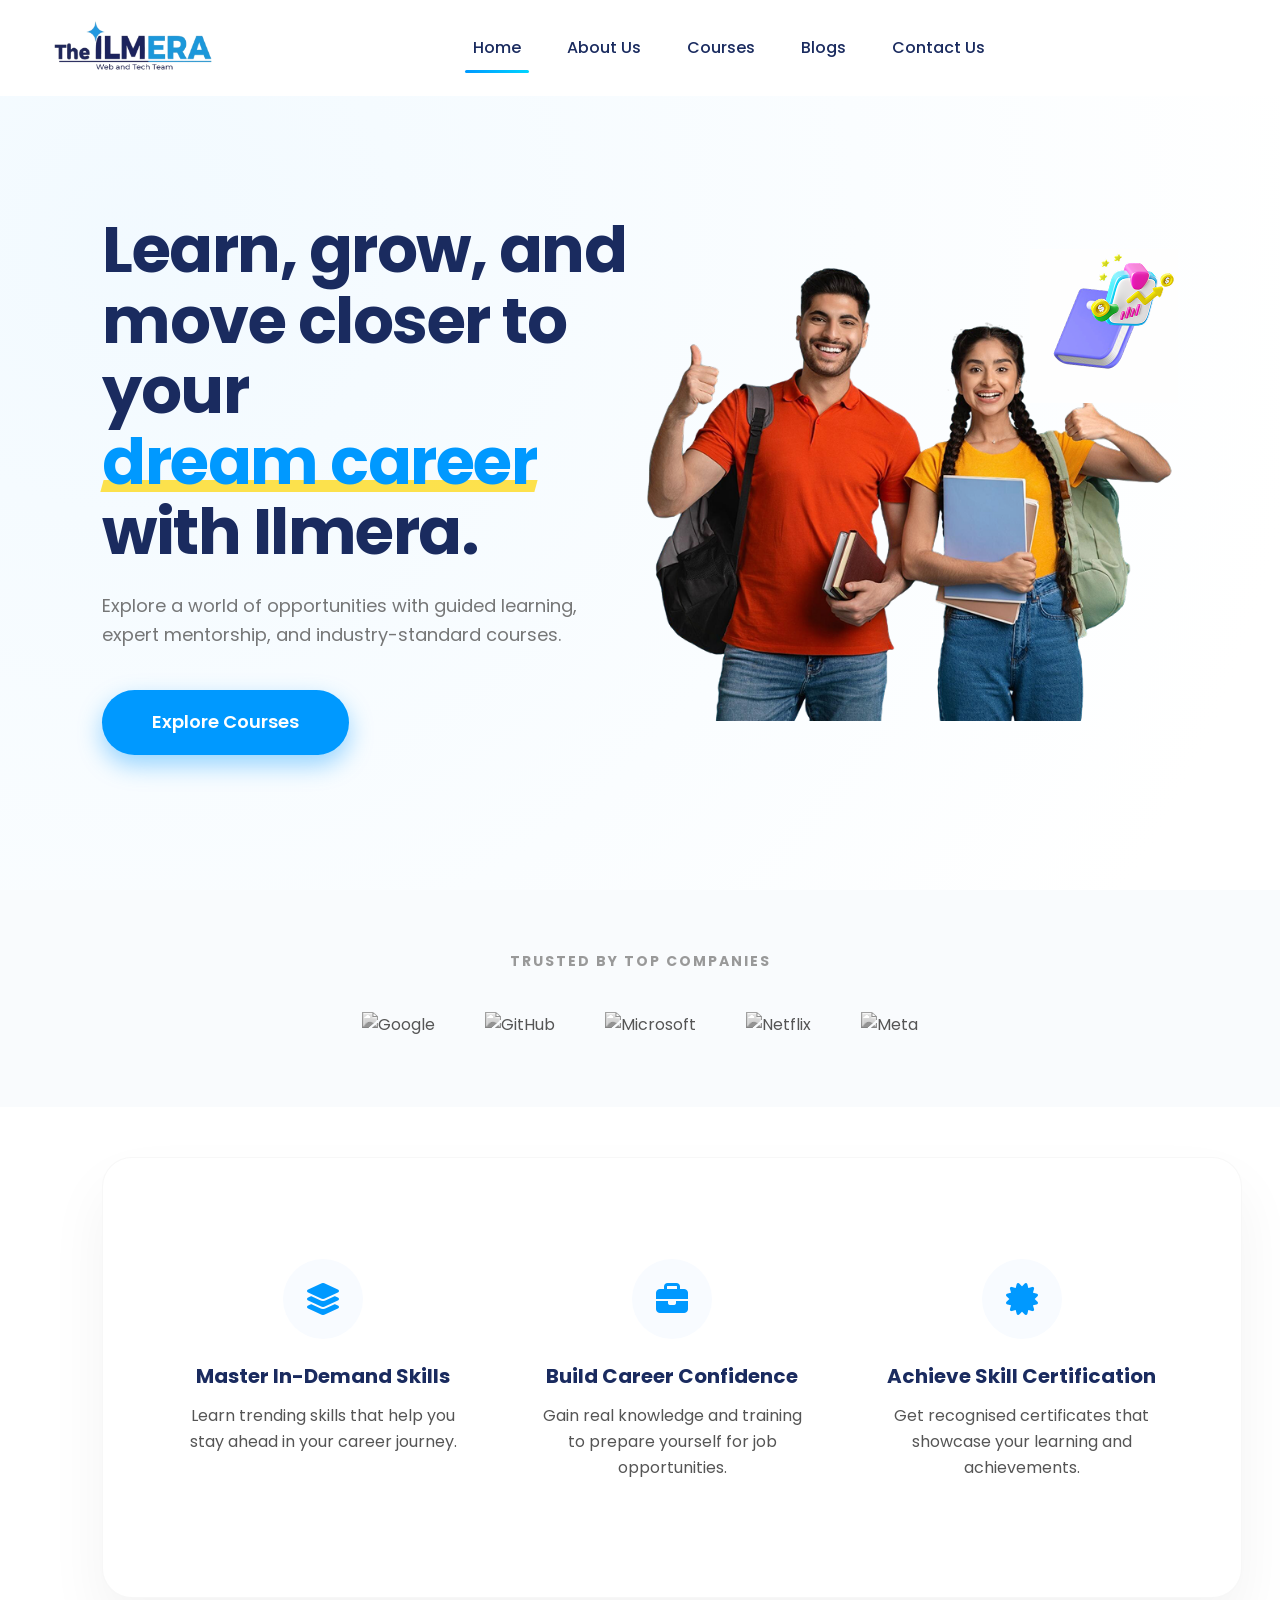
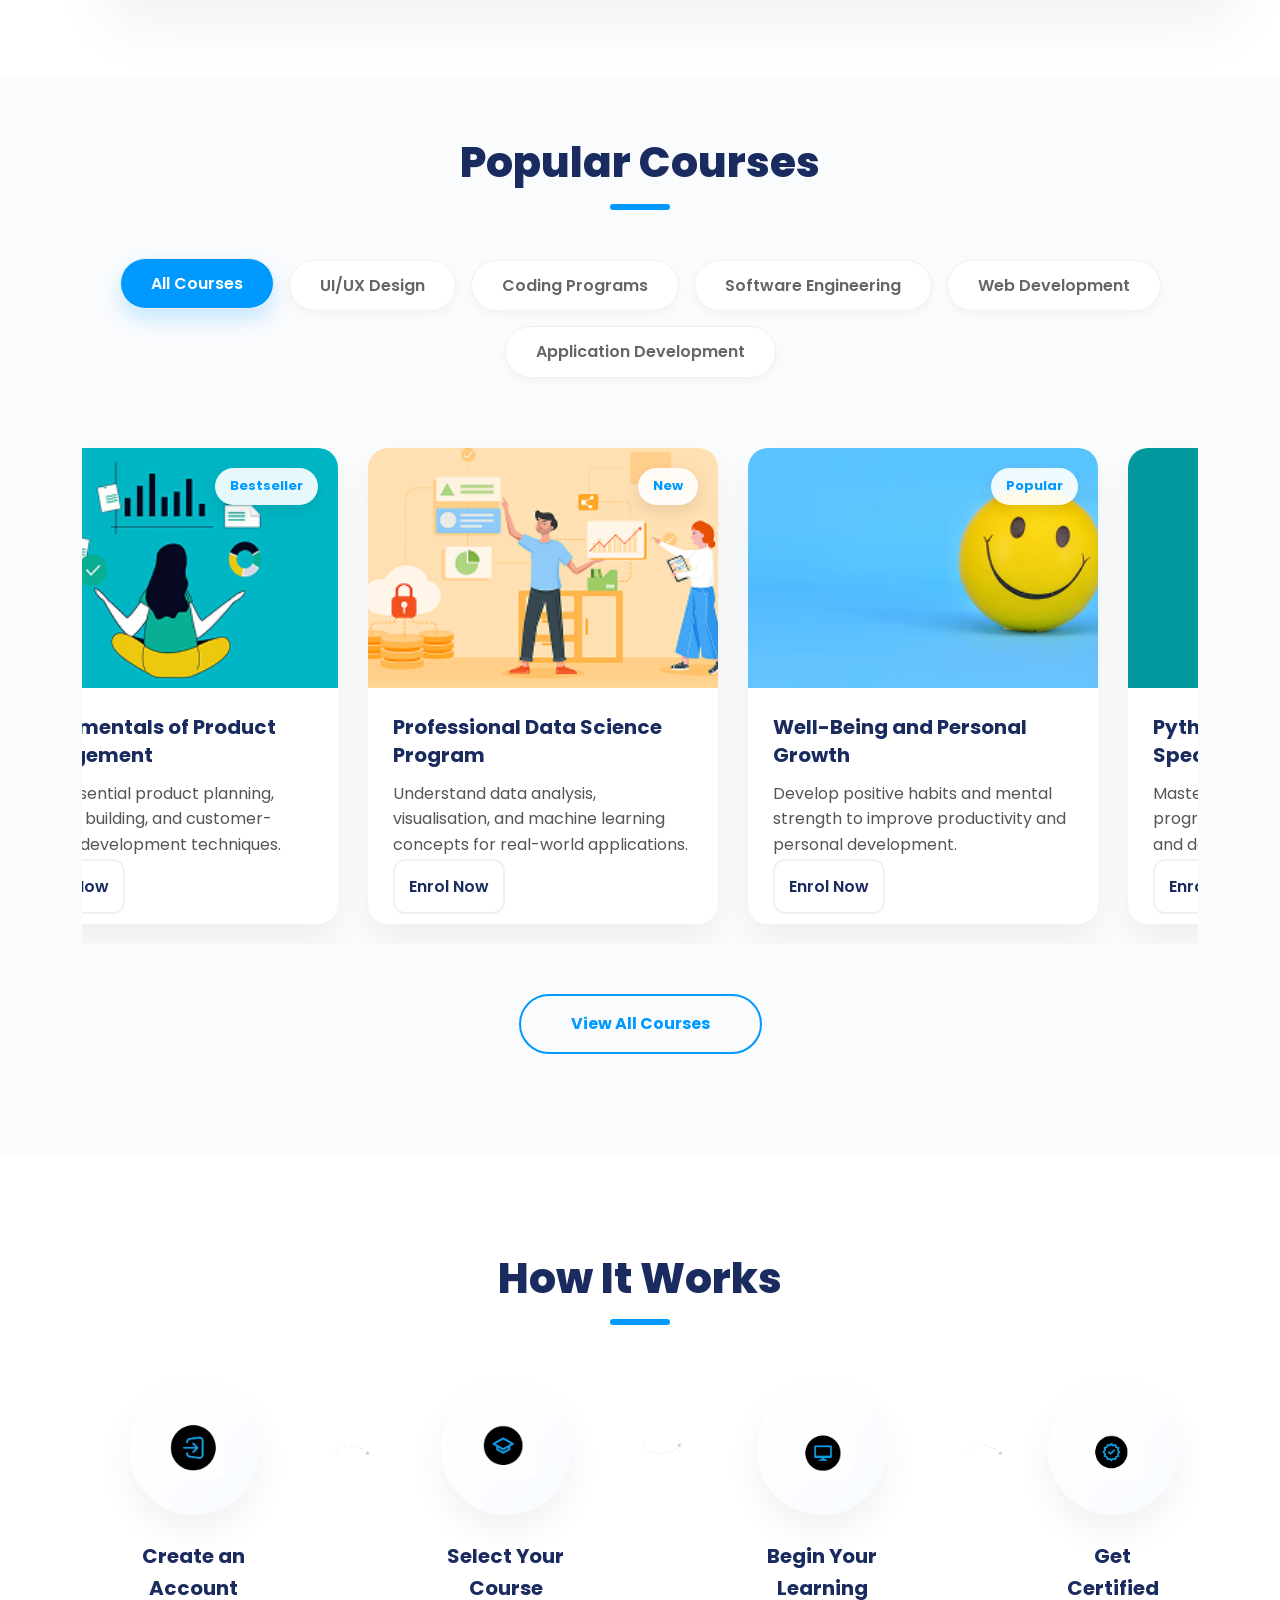
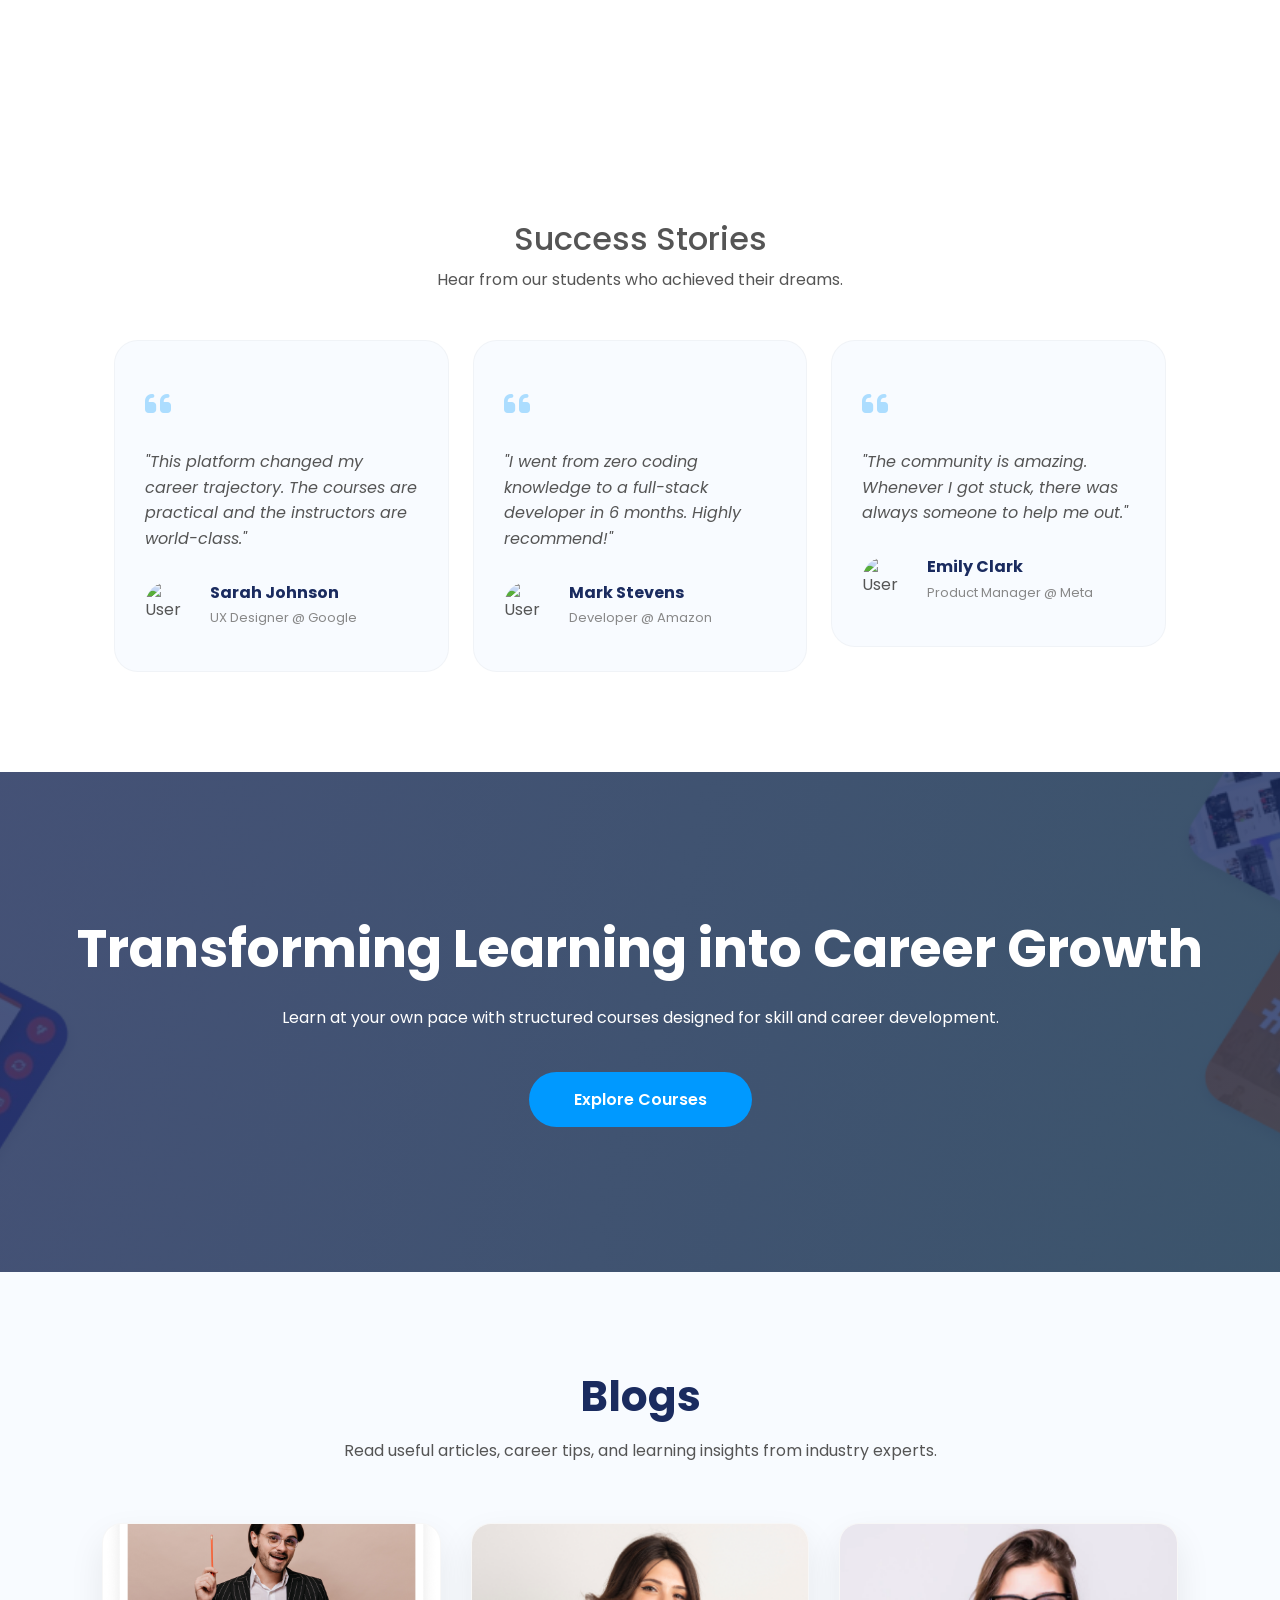
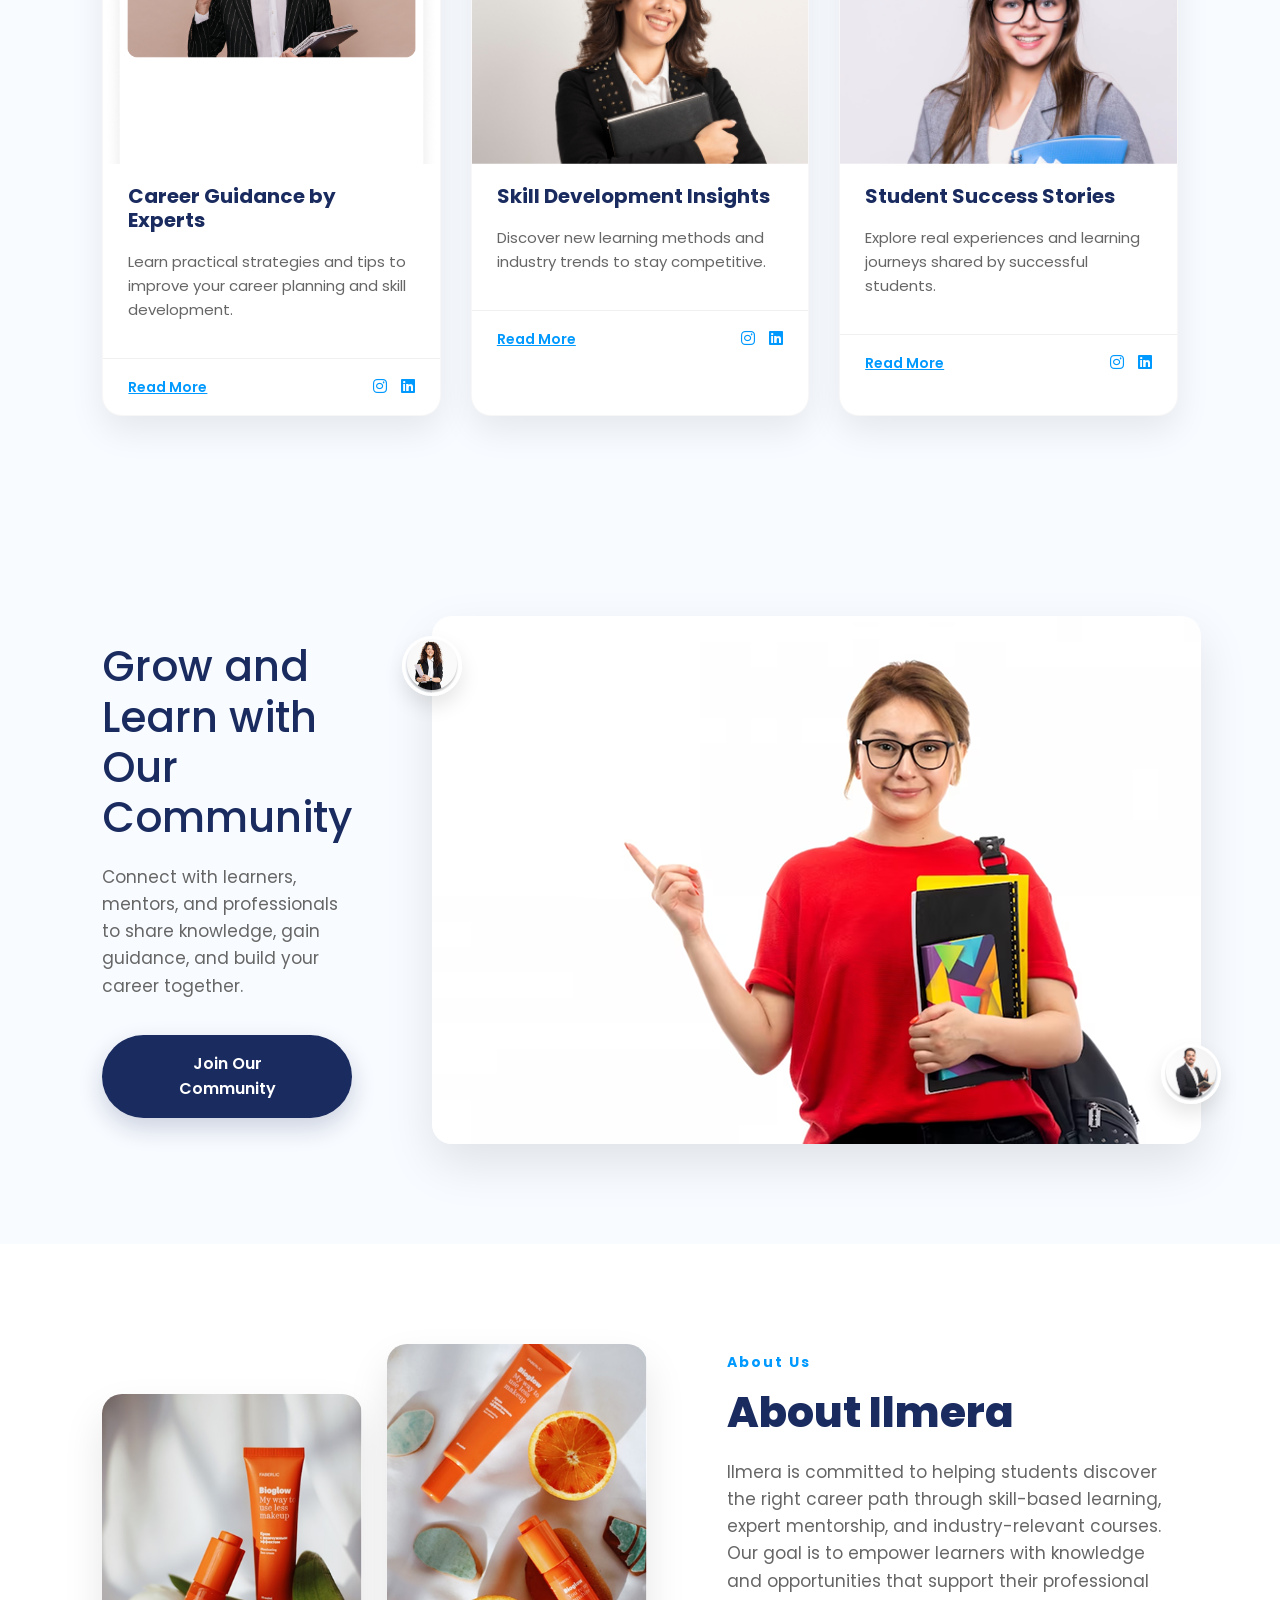
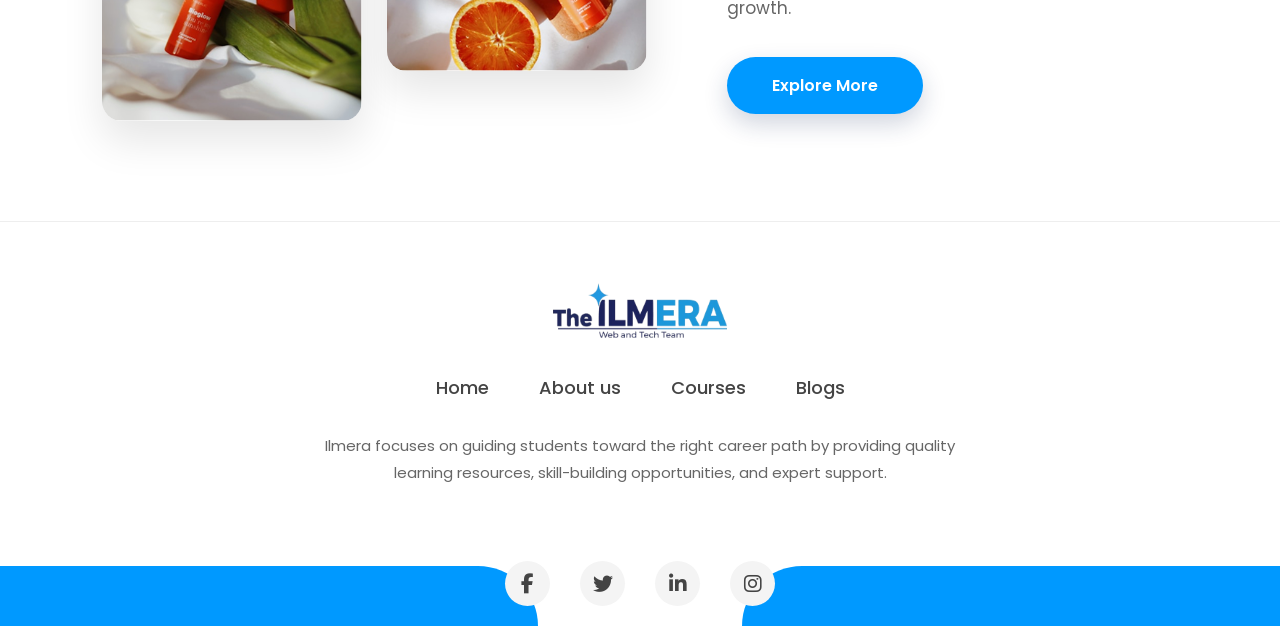
==== commit d25c8ef5: "Update website content for Home, About, Courses, Blogs, and Footer" ====
--- a/index.html
+++ b/index.html
@@ -45,14 +45,12 @@
     <!-- LEFT CONTENT -->
     <div class="hero-left" data-aos="fade-right" data-aos-duration="1000">
       <h1>
-        Elevate your Skills <br>
-        with our <span class="highlight" id="typewriter">Experts</span><span class="cursor">|</span>
+        Learn, grow, and move closer to your <span class="highlight">dream career</span> with Ilmera.
       </h1>
       <p class="hero-sub">
-        Master the latest skills in technology, business, and design with our world-class courses and expert-led
-        training sessions.
+        Explore a world of opportunities with guided learning, expert mentorship, and industry-standard courses.
       </p>
-      <button class="cta-btn">Explore courses</button>
+      <button class="cta-btn">Explore Courses</button>
     </div>
 
     <!-- RIGHT CONTENT -->
@@ -90,24 +88,24 @@
       <div class="feature-icon">
         <i class="fas fa-layer-group"></i>
       </div>
-      <h3>Learn The Latest Skills</h3>
-      <p class="para">Stay ahead with cutting-edge curriculum designed by industry experts.</p>
+      <h3>Master In-Demand Skills</h3>
+      <p class="para">Learn trending skills that help you stay ahead in your career journey.</p>
     </div>
 
     <div class="feature-box">
       <div class="feature-icon">
         <i class="fas fa-briefcase"></i>
       </div>
-      <h3>Get Ready For a Career</h3>
-      <p class="para">Build a portfolio and get job-ready with real-world projects.</p>
+      <h3>Build Career Confidence</h3>
+      <p class="para">Gain real knowledge and training to prepare yourself for job opportunities.</p>
     </div>
 
     <div class="feature-box">
       <div class="feature-icon">
         <i class="fas fa-certificate"></i>
       </div>
-      <h3>Earn a Certificate</h3>
-      <p class="para">Gain recognition with certificates valued by top employers.</p>
+      <h3>Achieve Skill Certification</h3>
+      <p class="para">Get recognised certificates that showcase your learning and achievements.</p>
     </div>
   </section>
 
@@ -117,60 +115,66 @@
 
     <!-- Tabs -->
     <div class="tabs">
-      <button class="tab active">All Programme</button>
+      <button class="tab active">All Courses</button>
       <button class="tab">UI/UX Design</button>
-      <button class="tab">Program Design</button>
-      <button class="tab">Python</button>
+      <button class="tab">Coding Programs</button>
+      <button class="tab">Software Engineering</button>
+      <button class="tab">Web Development</button>
+      <button class="tab">Application Development</button>
     </div>
 
     <!-- Course Cards -->
     <div class="course-grid">
       <div class="course-gridss" id="slider" style="display: flex; gap: 30px;">
         <div class="course-card">
-          <img alt="" class="course-img" src="courses_1.png" />
+          <img alt="Product Management" class="course-img" src="courses_1.png" />
           <div class="card-badge">Bestseller</div>
           <div class="course-info">
-            <span class="course-date">1 – 28 July 2022</span>
-            <h3 class="course-title">Product Management Basic</h3>
-            <p class="desc">Master the fundamentals of product management with industry leaders.</p>
-            <button class="enroll-btn">Enroll Now</button>
+            <h3 class="course-title">Fundamentals of Product Management</h3>
+            <p class="desc">Learn essential product planning, strategy building, and customer-focused development
+              techniques.</p>
+            <a href="https://www.coursera.org/learn/uva-darden-product-management" target="_blank"
+              class="enroll-btn text-decoration-none">Enrol Now</a>
           </div>
         </div>
         <div class="course-card">
-          <img alt="" class="course-img" src="courses_2.png" />
+          <img alt="Data Science" class="course-img" src="courses_2.png" />
           <div class="card-badge">New</div>
           <div class="course-info">
-            <span class="course-date">1 – 28 July 2022</span>
-            <h3 class="course-title">IBM Data Science Professional</h3>
-            <p class="desc">Kickstart your career in data science with this comprehensive certificate.</p>
-            <button class="enroll-btn">Enroll Now</button>
+            <h3 class="course-title">Professional Data Science Program</h3>
+            <p class="desc">Understand data analysis, visualisation, and machine learning concepts for real-world
+              applications.</p>
+            <a href="https://www.coursera.org/professional-certificates/ibm-data-science" target="_blank"
+              class="enroll-btn text-decoration-none">Enrol Now</a>
           </div>
         </div>
         <div class="course-card">
-          <img alt="" class="course-img" src="courses_3.png" />
+          <img alt="Well-being" class="course-img" src="courses_3.png" />
           <div class="card-badge">Popular</div>
           <div class="course-info">
-            <span class="course-date">1 – 28 July 2022</span>
-            <h3 class="course-title">The Science of Well-Being</h3>
-            <p class="desc">Explore the psychological science of happiness and well-being.</p>
-            <button class="enroll-btn">Enroll Now</button>
+            <h3 class="course-title">Well-Being and Personal Growth</h3>
+            <p class="desc">Develop positive habits and mental strength to improve productivity and personal
+              development.</p>
+            <a href="https://www.coursera.org/learn/the-science-of-well-being" target="_blank"
+              class="enroll-btn text-decoration-none">Enrol Now</a>
           </div>
         </div>
         <div class="course-card">
-          <img alt="" class="course-img" src="courses_4.png" />
+          <img alt="Python" class="course-img" src="courses_4.png" />
           <div class="card-badge">Featured</div>
           <div class="course-info">
-            <span class="course-date">1 – 28 July 2022</span>
-            <h3 class="course-title">Python for Everybody</h3>
-            <p class="desc">Learn to program and analyze data with Python from scratch.</p>
-            <button class="enroll-btn">Enroll Now</button>
+            <h3 class="course-title">Python Programming Specialisation</h3>
+            <p class="desc">Master Python basics and advanced programming skills used in software and data science
+              fields.</p>
+            <a href="https://www.coursera.org/specializations/python" target="_blank"
+              class="enroll-btn text-decoration-none">Enrol Now</a>
           </div>
         </div>
       </div>
     </div>
 
     <div class="center">
-      <button class="see-all">See all Courses</button>
+      <button class="see-all">View All Courses</button>
     </div>
   </section>
 
@@ -180,29 +184,29 @@
 
     <div class="steps-container">
       <div class="step" data-aos="fade-up" data-aos-delay="0">
-        <div class="step-icon-circle"><img src="sign_up.png" alt="Sign Up" /></div>
-        <p class="step-title">Sign Up</p>
+        <div class="step-icon-circle"><img src="sign_up.png" alt="Create Account" /></div>
+        <p class="step-title">Create an Account</p>
       </div>
 
       <div class="step-arrow"><img src="sign_arrow.png" alt="arrow"></div>
 
       <div class="step" data-aos="fade-up" data-aos-delay="200">
-        <div class="step-icon-circle"><img src="choose_course.png" alt="Choose Courses" /></div>
-        <p class="step-title">Choose Courses</p>
+        <div class="step-icon-circle"><img src="choose_course.png" alt="Select Course" /></div>
+        <p class="step-title">Select Your Course</p>
       </div>
 
       <div class="step-arrow"><img src="choose_arrow.png" alt="arrow"></div>
 
       <div class="step" data-aos="fade-up" data-aos-delay="400">
-        <div class="step-icon-circle"><img src="start_learning.png" alt="Start Learning" /></div>
-        <p class="step-title">Start Learning</p>
+        <div class="step-icon-circle"><img src="start_learning.png" alt="Begin Learning" /></div>
+        <p class="step-title">Begin Your Learning</p>
       </div>
 
       <div class="step-arrow"><img src="sign_arrow.png" alt="arrow"></div>
 
       <div class="step" data-aos="fade-up" data-aos-delay="600">
-        <div class="step-icon-circle"><img src="earn_certificate.png" alt="Earn Certificates" /></div>
-        <p class="step-title">Earn Certificates</p>
+        <div class="step-icon-circle"><img src="earn_certificate.png" alt="Get Certified" /></div>
+        <p class="step-title">Get Certified</p>
       </div>
     </div>
   </section>
@@ -264,27 +268,28 @@
   <!-- Banner Section -->
   <div class="banner-section" data-aos="zoom-in" data-aos-offset="300">
     <div class="banner-content">
-      <h4>PROVIDING AMAZING</h4>
-      <h1>Education WordPress Theme</h1>
-      <p>The next level of LMS learning. Learn anytime and anywhere.</p>
-      <button class="banner-btn">Explore Course</button>
+      <h1>Transforming Learning into Career Growth</h1>
+      <p>Learn at your own pace with structured courses designed for skill and career development.</p>
+      <button class="banner-btn">Explore Courses</button>
     </div>
   </div>
 
   <!-- Blog Section -->
   <section class="blog-section">
     <div class="blog-header" data-aos="fade-down">
-      <h2>Latest Blogs</h2>
-      <p>Insights and articles from our experts.</p>
+      <h2>Blogs</h2>
+      <p>Read useful articles, career tips, and learning insights from industry experts.</p>
     </div>
 
     <div class="blog-container">
       <div class="blog-card" data-aos="fade-up" data-aos-delay="0">
-        <img src="blogs_2.png" class="blog-img">
-        <h3 class="blog-name">Effective Study Habits</h3>
-        <p class="blog-text">Discover the techniques that can help you learn faster and retain more information.</p>
+        <img src="blogs_1.png" class="blog-img">
+        <h3 class="blog-name">Career Guidance by Experts</h3>
+        <p class="blog-text">Learn practical strategies and tips to improve your career planning and skill development.
+        </p>
         <div class="card-footer">
-          <a href="#" class="see-more">Read More</a>
+          <a href="https://www.coursera.org/enterprise/articles/what-is-career-development" target="_blank"
+            class="see-more">Read More</a>
           <div class="icons">
             <i class="fa-brands fa-instagram" style="color:#0099ff;"></i>
             <i class="fa-brands fa-linkedin" style="color:#0099ff;"></i>
@@ -294,10 +299,11 @@
 
       <div class="blog-card" data-aos="fade-up" data-aos-delay="200">
         <img src="blogs_2.png" class="blog-img">
-        <h3 class="blog-name">Future of EdTech</h3>
-        <p class="blog-text">How technology is shaping the future of education and remote learning.</p>
+        <h3 class="blog-name">Skill Development Insights</h3>
+        <p class="blog-text">Discover new learning methods and industry trends to stay competitive.</p>
         <div class="card-footer">
-          <a href="#" class="see-more">Read More</a>
+          <a href="https://hbr.org/2019/10/what-skills-do-employers-want-most" target="_blank" class="see-more">Read
+            More</a>
           <div class="icons">
             <i class="fa-brands fa-instagram" style="color:#0099ff;"></i>
             <i class="fa-brands fa-linkedin" style="color:#0099ff;"></i>
@@ -307,10 +313,11 @@
 
       <div class="blog-card" data-aos="fade-up" data-aos-delay="400">
         <img src="blogs_3.png" class="blog-img">
-        <h3 class="blog-name">Career Growth 101</h3>
-        <p class="blog-text">Tips and tricks to accelerate your career path in the modern tech industry.</p>
+        <h3 class="blog-name">Student Success Stories</h3>
+        <p class="blog-text">Explore real experiences and learning journeys shared by successful students.</p>
         <div class="card-footer">
-          <a href="#" class="see-more">Read More</a>
+          <a href="https://www.linkedin.com/pulse/how-students-can-build-strong-career-profile-while-studying/"
+            target="_blank" class="see-more">Read More</a>
           <div class="icons">
             <i class="fa-brands fa-instagram" style="color:#0099ff;"></i>
             <i class="fa-brands fa-linkedin" style="color:#0099ff;"></i>
@@ -324,9 +331,10 @@
   <section class="community-section">
     <div class="split-content">
       <div class="text-area" data-aos="fade-right">
-        <h2>Start growing with our<br> community</h2>
-        <p>Join thousands of learners and experts to share knowledge and grow together.</p>
-        <button class="join-btn">Join Community</button>
+        <h2>Grow and Learn with Our <br> Community</h2>
+        <p>Connect with learners, mentors, and professionals to share knowledge, gain guidance, and build your career
+          together.</p>
+        <button class="join-btn">Join Our Community</button>
       </div>
 
       <div class="float-images" data-aos="fade-left">
@@ -349,11 +357,12 @@
     </div>
 
     <div class="text-area" data-aos="fade-left">
-      <span class="sub">WHO WE ARE</span>
-      <h2 class="title" style="text-align:left;">About Us</h2>
+      <span class="sub">About Us</span>
+      <h2 class="title" style="text-align:left;">About Ilmera</h2>
       <p>
-        We are dedicated to providing the best online learning experience. Our mission is to democratize education and
-        make high-quality learning accessible to everyone, everywhere.
+        Ilmera is committed to helping students discover the right career path through skill-based learning, expert
+        mentorship, and industry-relevant courses. Our goal is to empower learners with knowledge and opportunities
+        that support their professional growth.
       </p>
       <button class="join-btn" style="background:#0099ff;">Explore More</button>
     </div>
--- a/home.css
+++ b/home.css
@@ -937,8 +937,11 @@
     .hero {
         flex-direction: column;
         text-align: center;
-        padding-top: 120px;
+        padding: 100px 5% 60px;
+        /* Adjusted padding */
         justify-content: center;
+        min-height: auto;
+        /* Allow height to adjust */
     }
 
     .hero-left,
@@ -948,12 +951,25 @@
     }
 
     .hero-left h1 {
-        font-size: 42px;
+        font-size: 36px;
+        /* Smaller font on mobile */
+        margin-bottom: 20px;
+    }
+
+    .hero-sub {
+        font-size: 16px;
+        margin-bottom: 30px;
     }
 
     .hero-right {
-        margin-top: 60px;
+        margin-top: 40px;
         justify-content: center;
+    }
+
+    .students-img {
+        max-width: 80%;
+        /* Prevent image from being too large */
+        margin: 0 auto;
     }
 
     .features {
@@ -1010,7 +1026,8 @@
     .a1,
     .a2,
     .f1,
-    .f2 {
+    .f2,
+    .icon {
         display: none;
         /* Hide decorative floating elements on tablets/mobile to prevent overflow */
     }
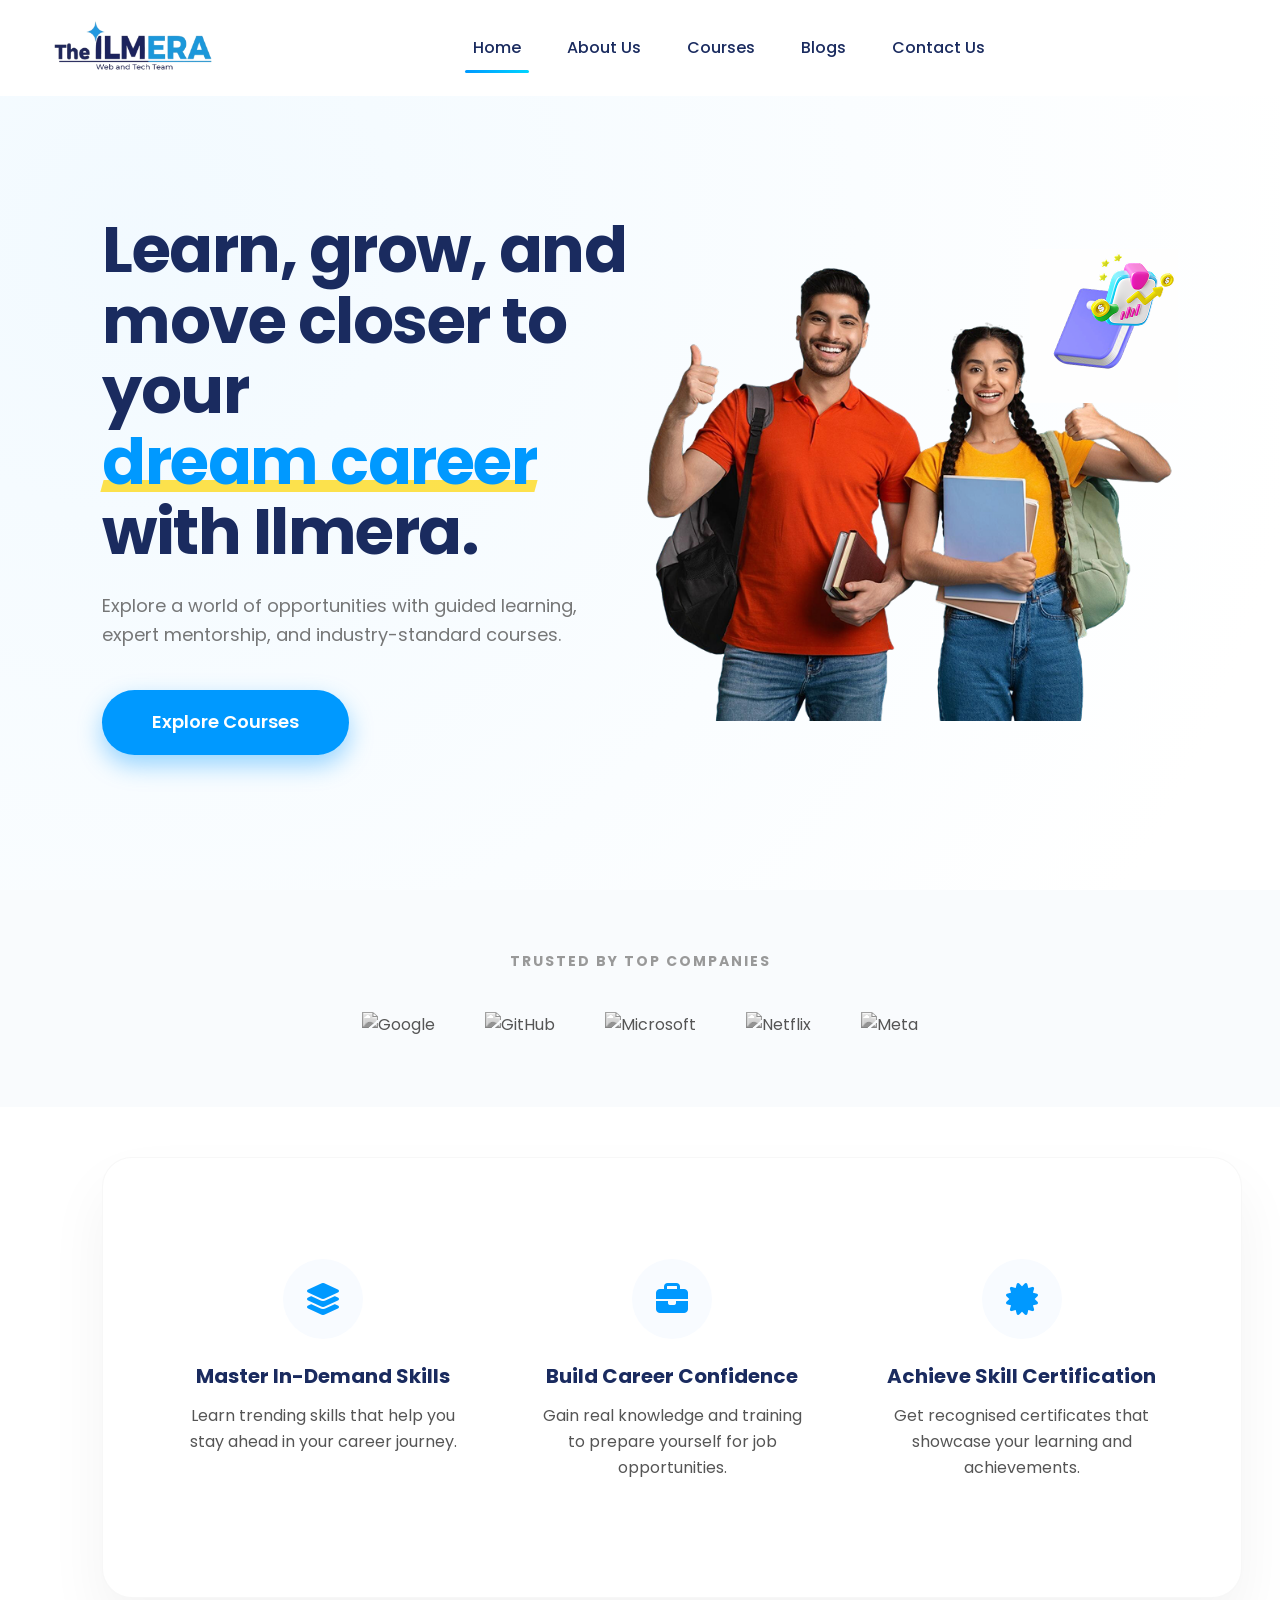
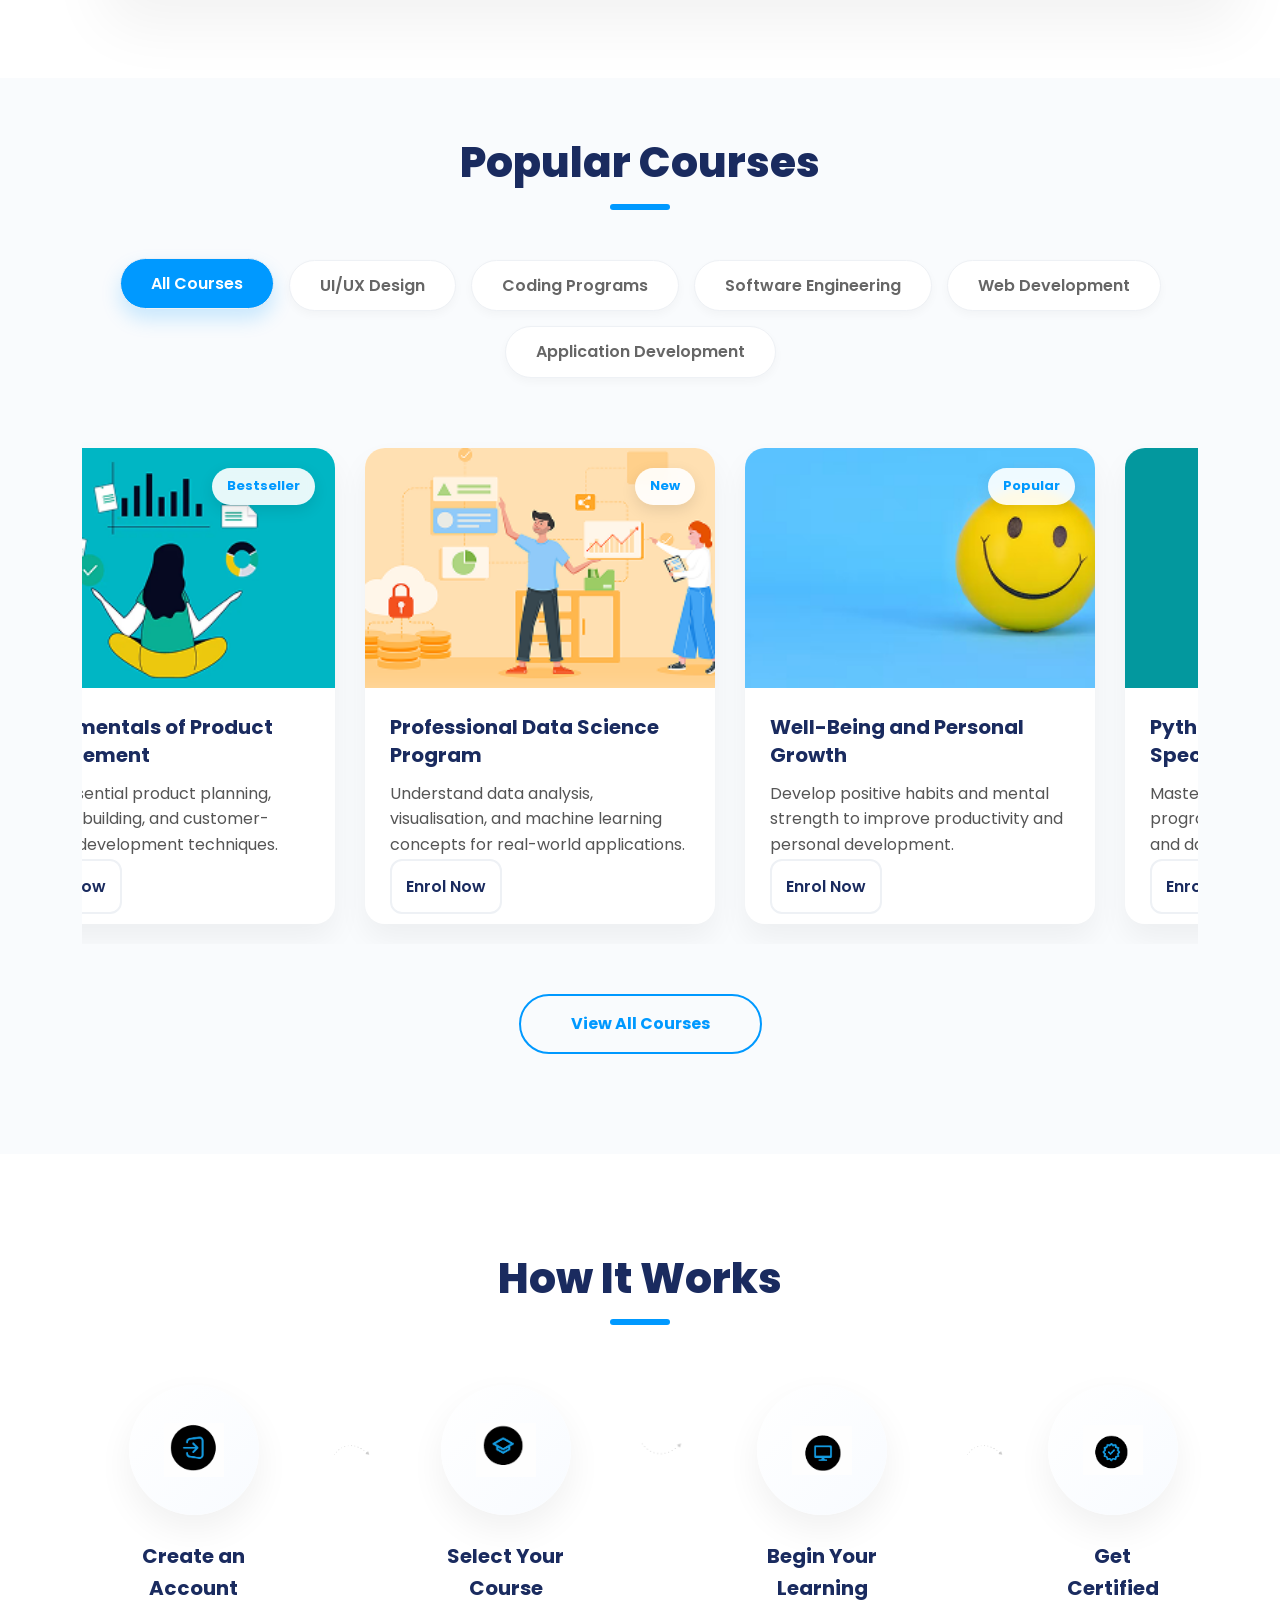
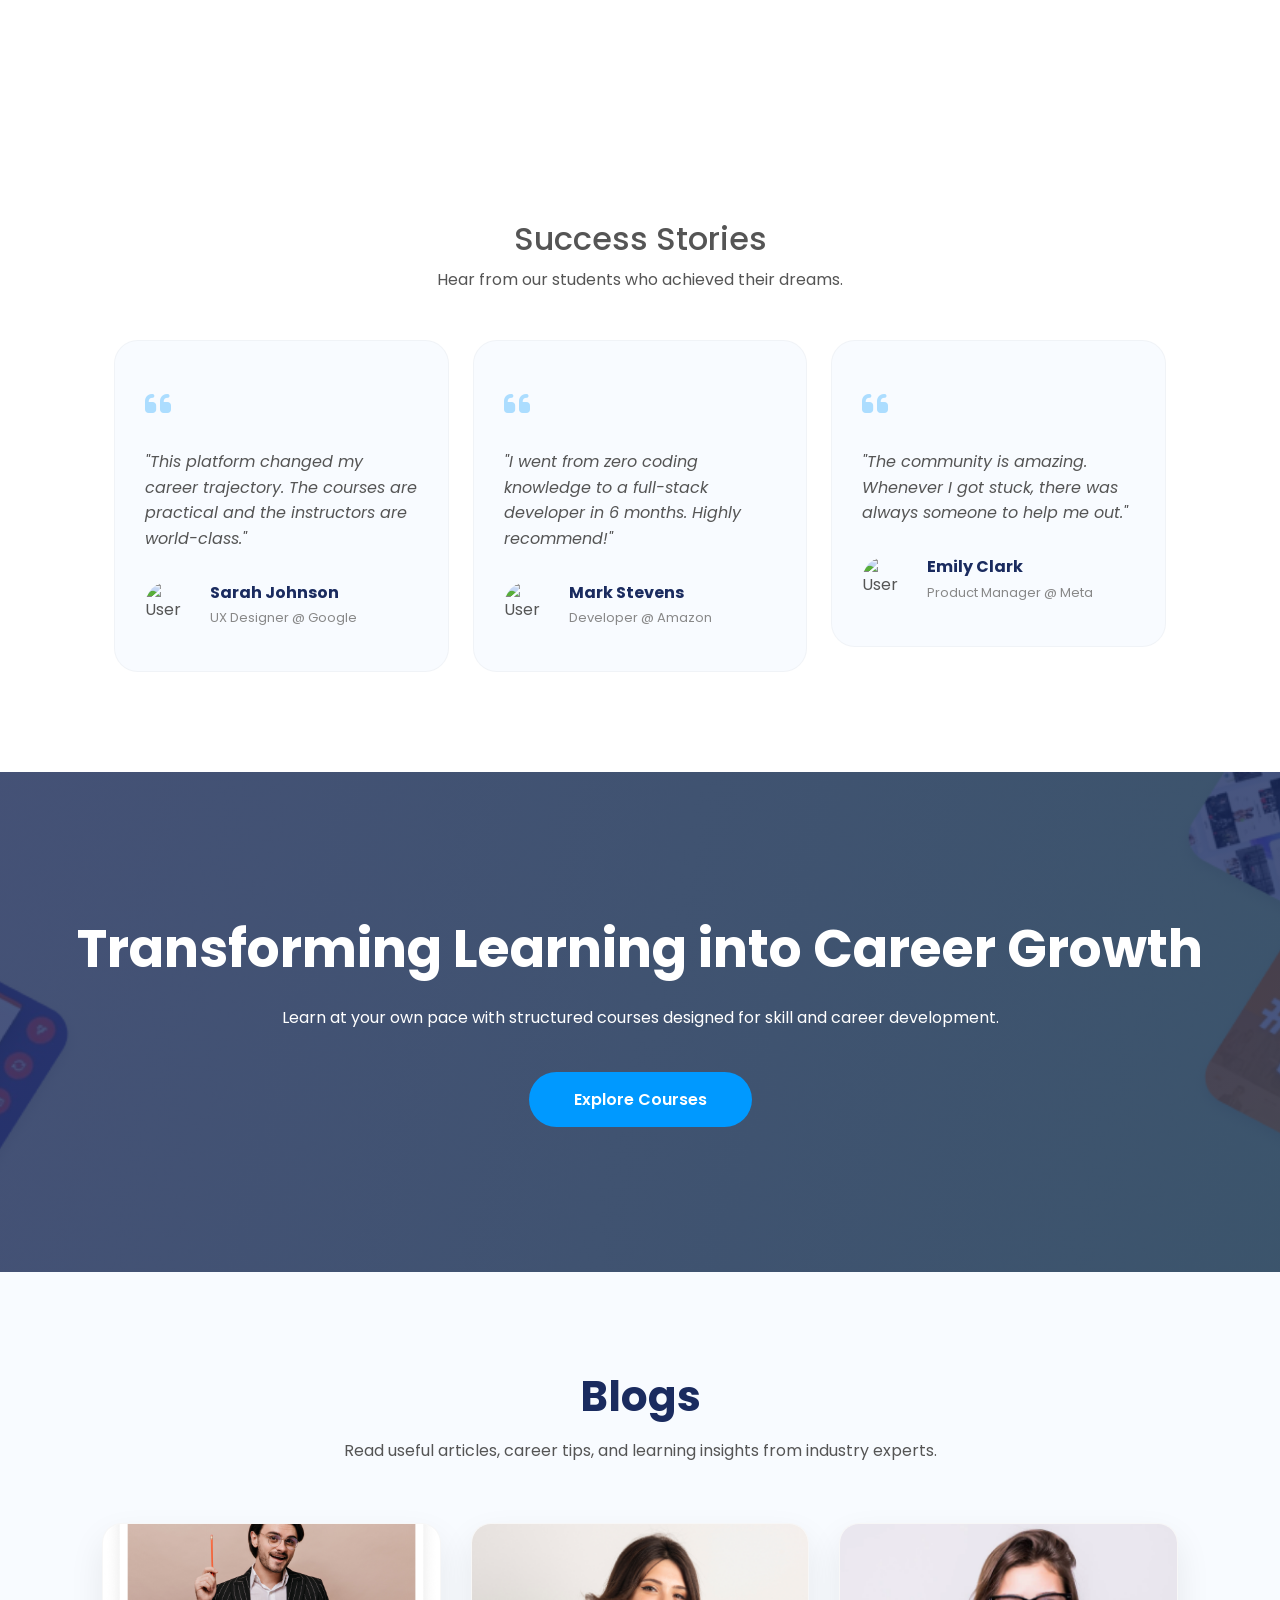
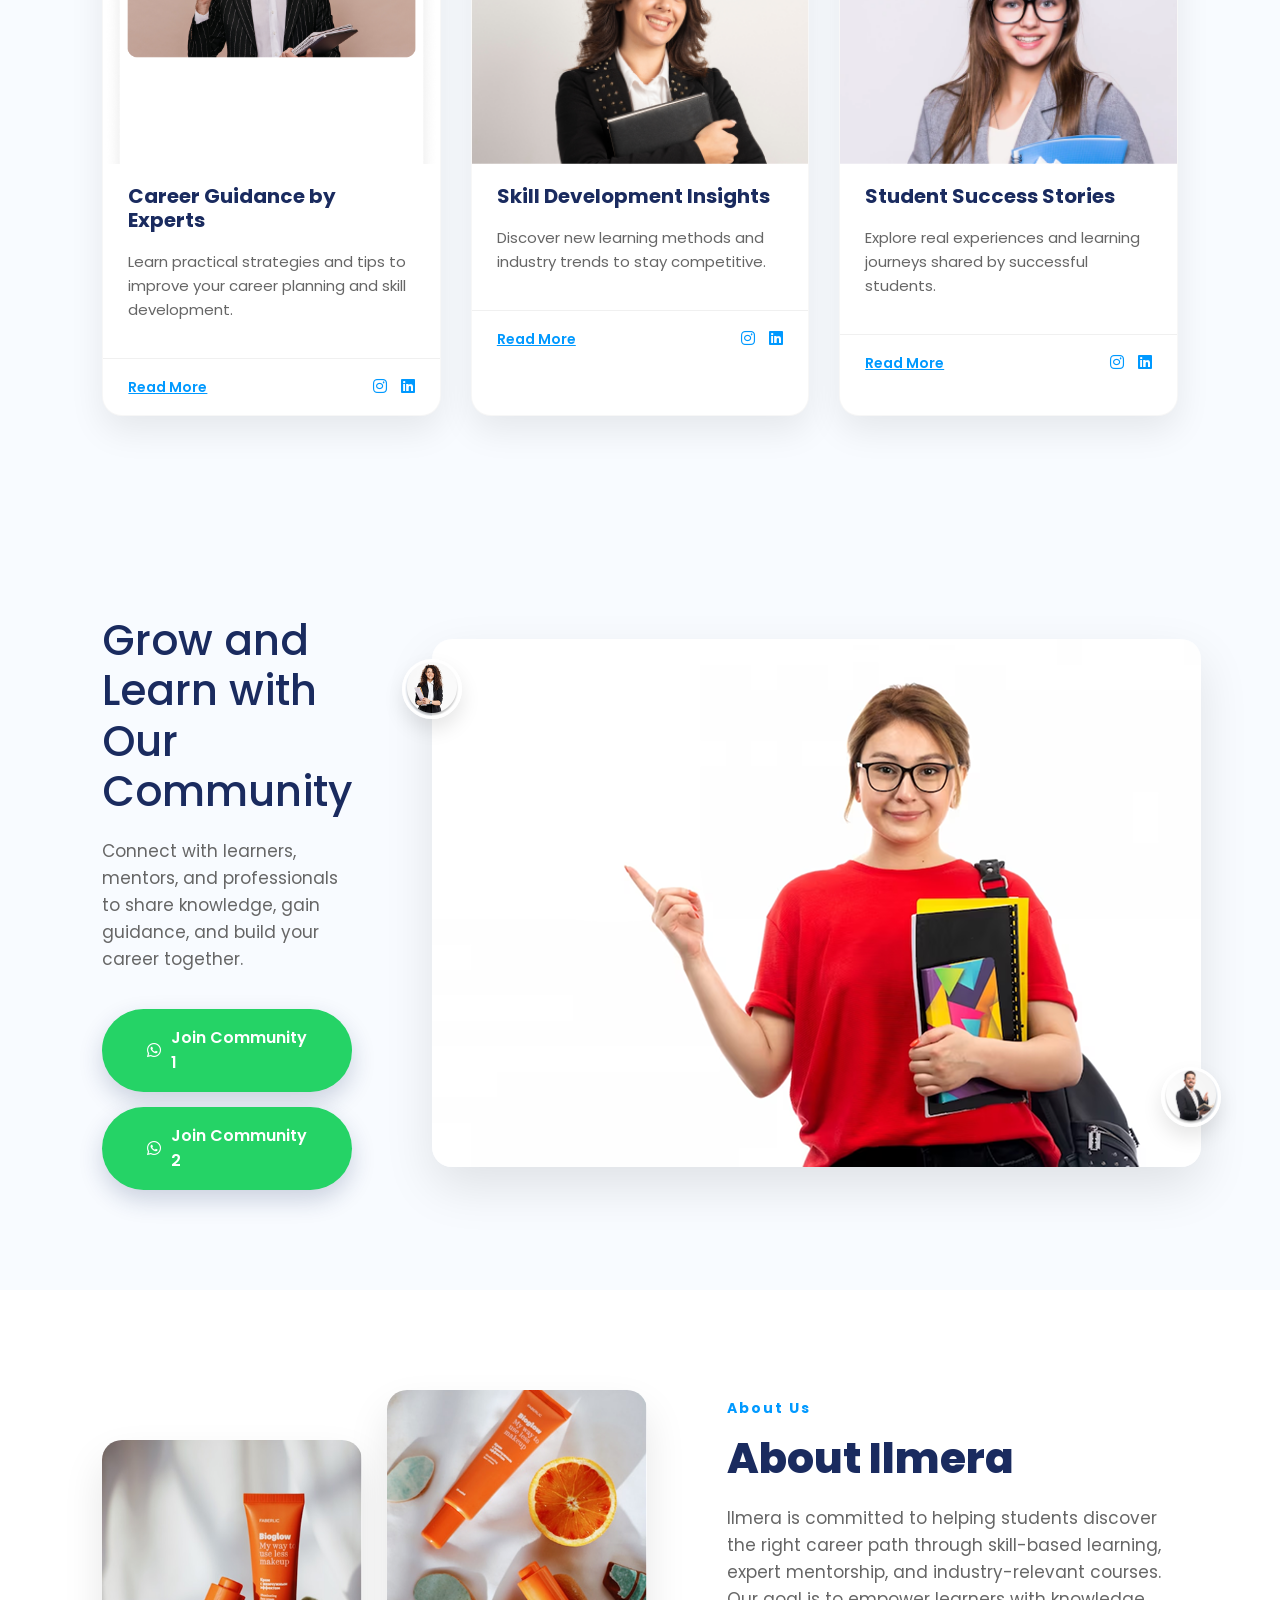
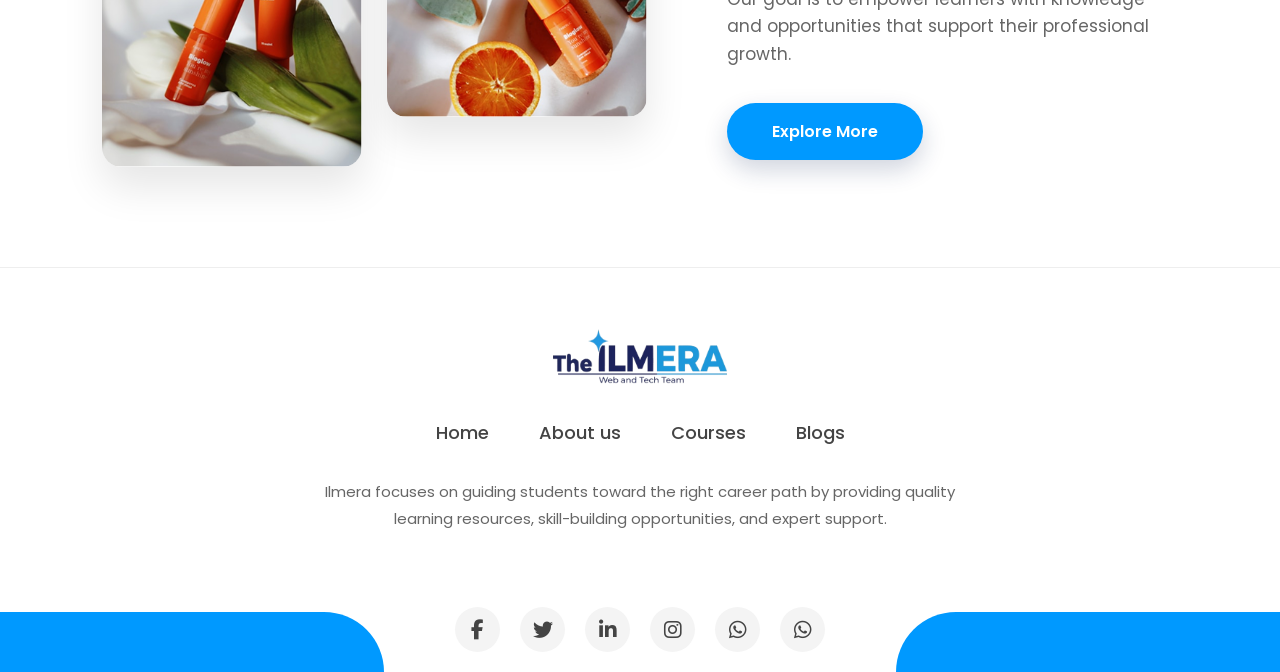
==== commit f820a331: "Add WhatsApp community links to footer and home page" ====
--- a/index.html
+++ b/index.html
@@ -334,7 +334,14 @@
         <h2>Grow and Learn with Our <br> Community</h2>
         <p>Connect with learners, mentors, and professionals to share knowledge, gain guidance, and build your career
           together.</p>
-        <button class="join-btn">Join Our Community</button>
+        <div class="community-btns">
+          <a href="https://chat.whatsapp.com/BLlaNyjYxfeLjd4FGR8NG1" target="_blank" class="join-btn wa-btn">
+            <i class="fa-brands fa-whatsapp"></i> Join Community 1
+          </a>
+          <a href="https://chat.whatsapp.com/Jm8PZJs6AW31fvNvpKlsLL" target="_blank" class="join-btn wa-btn">
+            <i class="fa-brands fa-whatsapp"></i> Join Community 2
+          </a>
+        </div>
       </div>
 
       <div class="float-images" data-aos="fade-left">
--- a/home.css
+++ b/home.css
@@ -697,6 +697,25 @@
     transform: translateY(-3px);
 }
 
+.community-btns {
+    display: flex;
+    gap: 15px;
+    flex-wrap: wrap;
+}
+
+.wa-btn {
+    background: #25D366;
+    text-decoration: none;
+    display: inline-flex;
+    align-items: center;
+    gap: 10px;
+}
+
+.wa-btn:hover {
+    background: #128C7E;
+    box-shadow: 0 15px 35px rgba(37, 211, 102, 0.3);
+}
+
 .banner-btn {
     margin-top: 25px;
     padding: 15px 45px;
@@ -759,6 +778,7 @@
     width: 100%;
     height: 240px;
     object-fit: cover;
+    display: block;
 }
 
 .blog-name {
--- a/footer.css
+++ b/footer.css
@@ -70,7 +70,7 @@
   content: "";
   position: absolute;
   bottom: 0;
-  width: 42%;
+  width: 30%;
   height: 60px;
   background: var(--primary-color, #0096e6);
   transition: width 0.3s ease;
@@ -93,7 +93,7 @@
   transform: translateX(-50%);
   top: 15px;
   display: flex;
-  gap: 30px;
+  gap: 20px;
   z-index: 5;
 }
 
@@ -112,12 +112,32 @@
 }
 
 .footer-social a:hover {
-  background: #0099ff;
+  background: #25D366;
+  /* WhatsApp Green for all or keep blue? Let's use blue for consistency but maybe green for WA if I can target it */
   color: #fff;
   transform: translateY(-5px);
   box-shadow: 0 5px 15px rgba(0, 153, 255, 0.3);
 }
 
+.footer-social a .fa-whatsapp:hover {
+  background: #25D366;
+}
+
+/* Let's actually add specific brand colors for icons */
+.footer-social a:hover .fa-facebook-f {
+  color: #fff;
+}
+
+.footer-social a:hover {
+  background: #0099ff;
+}
+
+/* Default hover blue */
+
+.footer-social a:has(.fa-whatsapp):hover {
+  background: #25D366;
+}
+
 /* thin grey line at very bottom - optional, maybe remove for cleaner look */
 /* .site-footer::after { ... } */
 
@@ -130,7 +150,7 @@
 
   .footer-bottom::before,
   .footer-bottom::after {
-    width: 38%;
+    width: 25%;
   }
 }
 
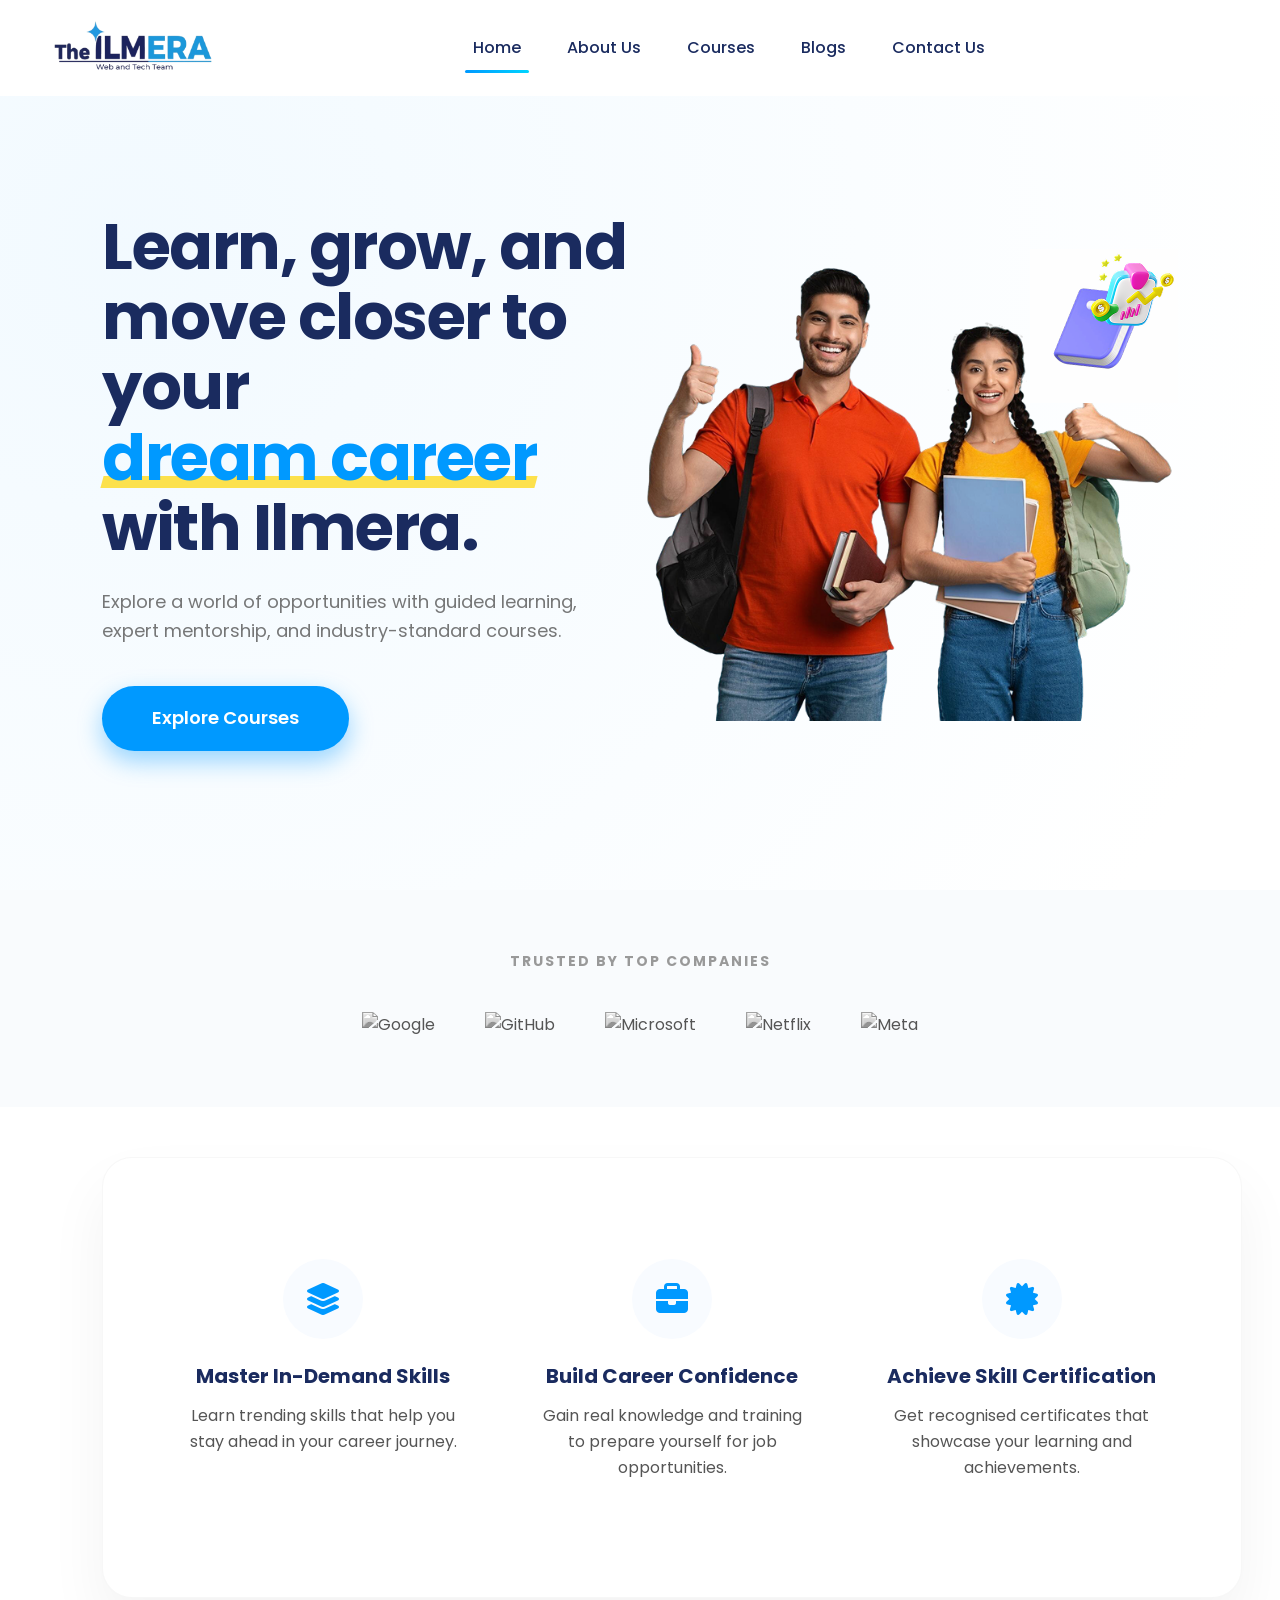
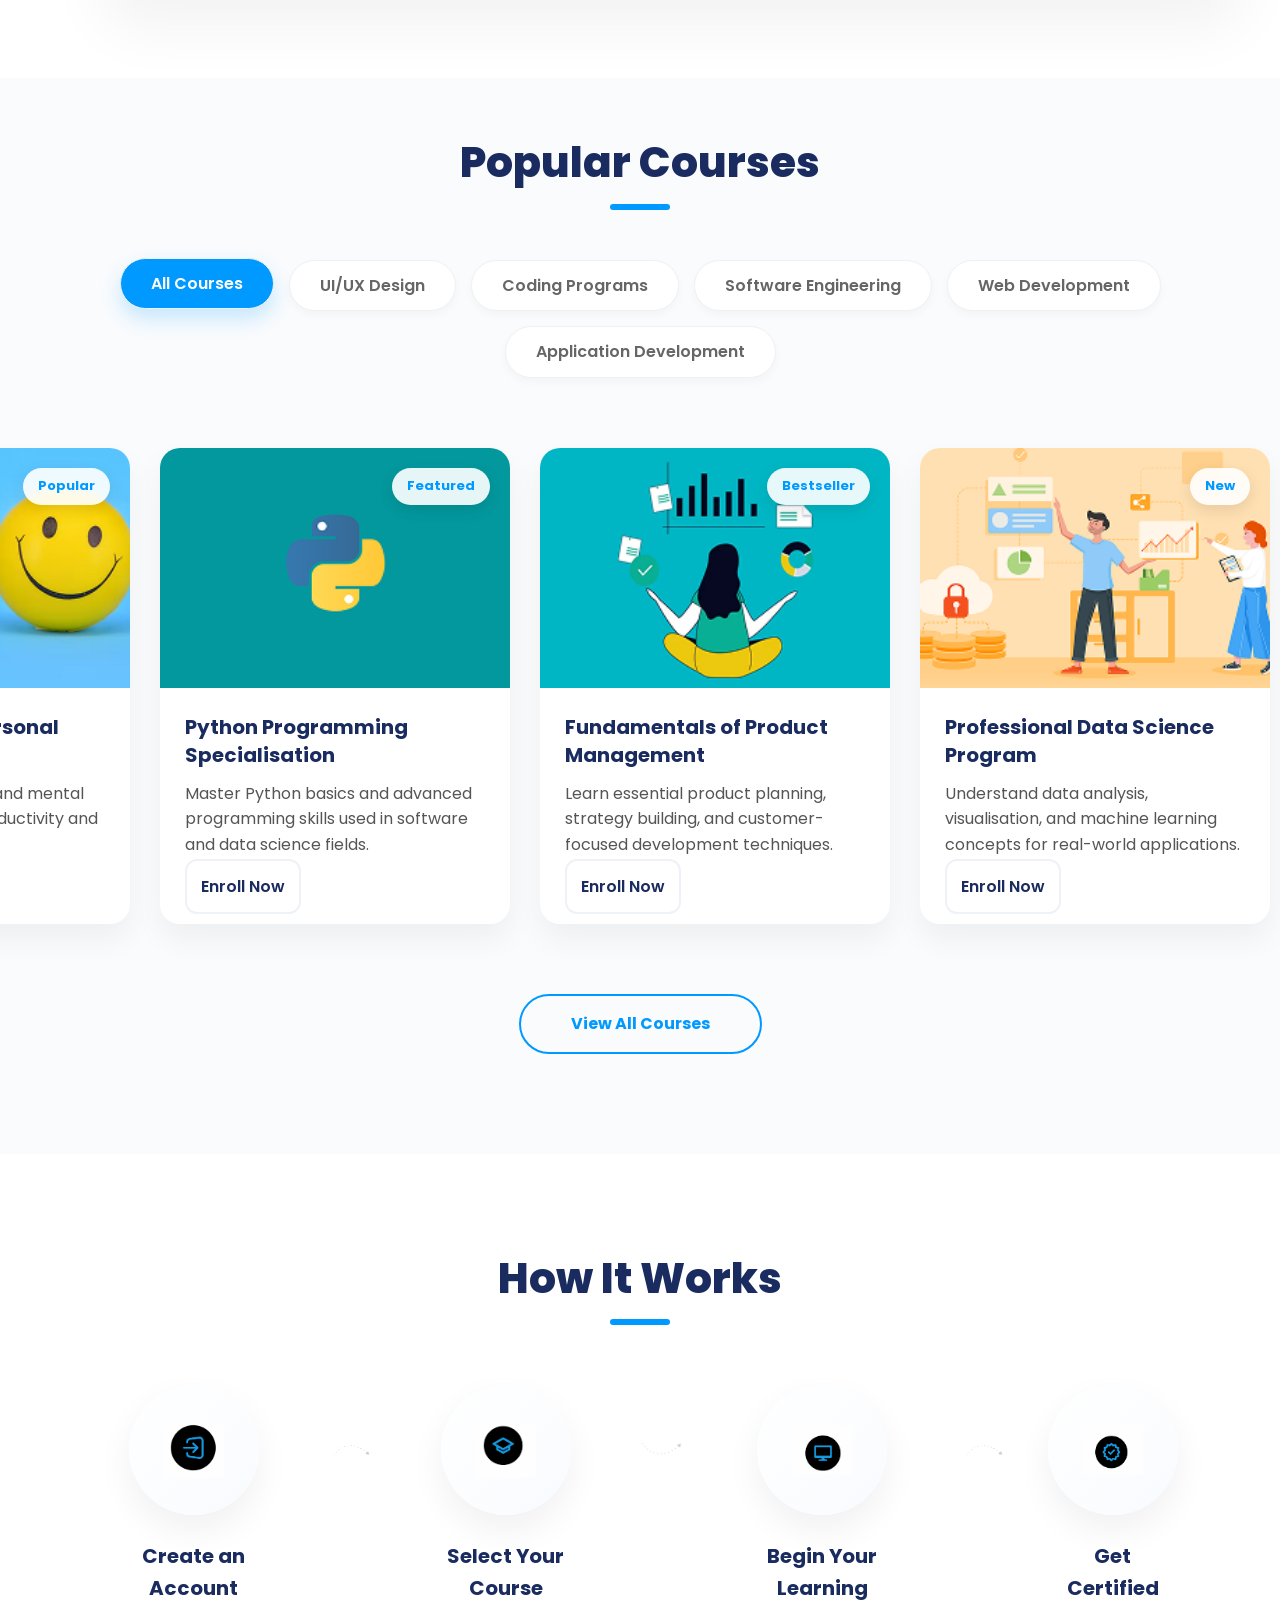
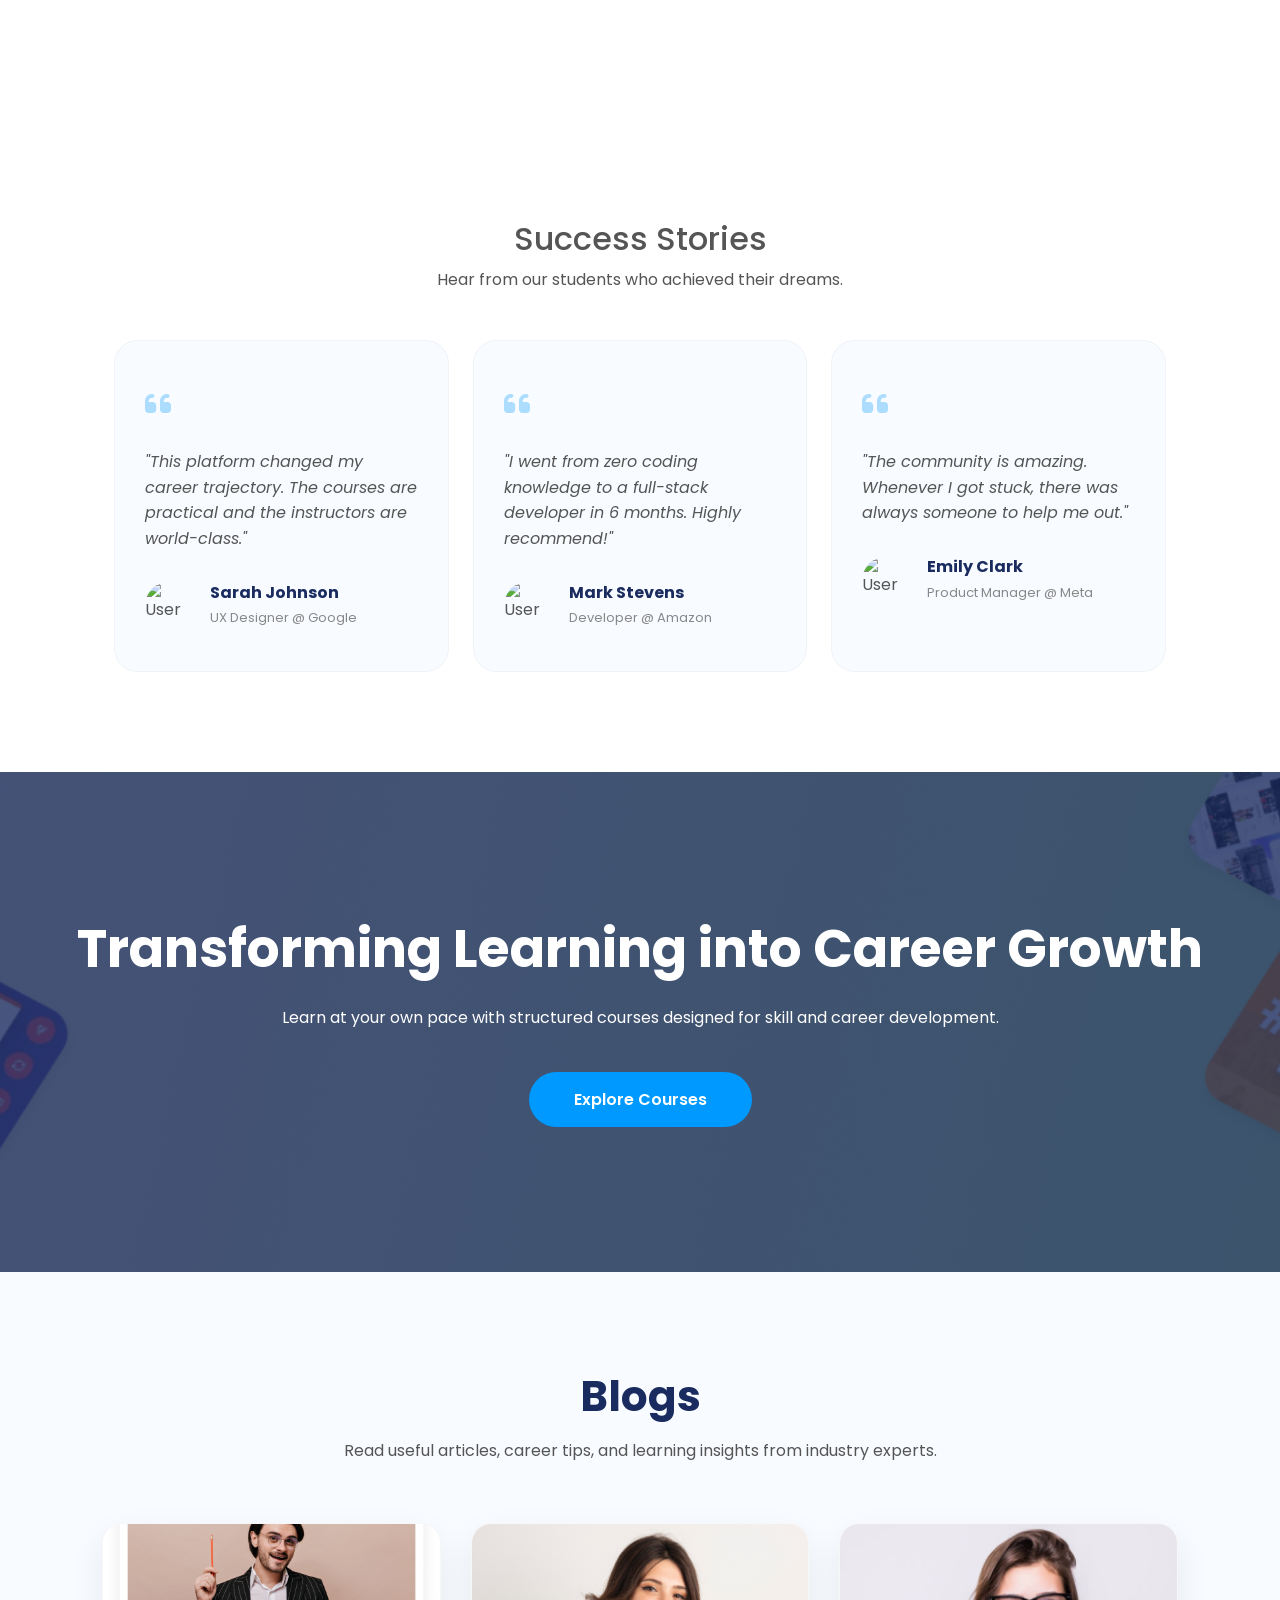
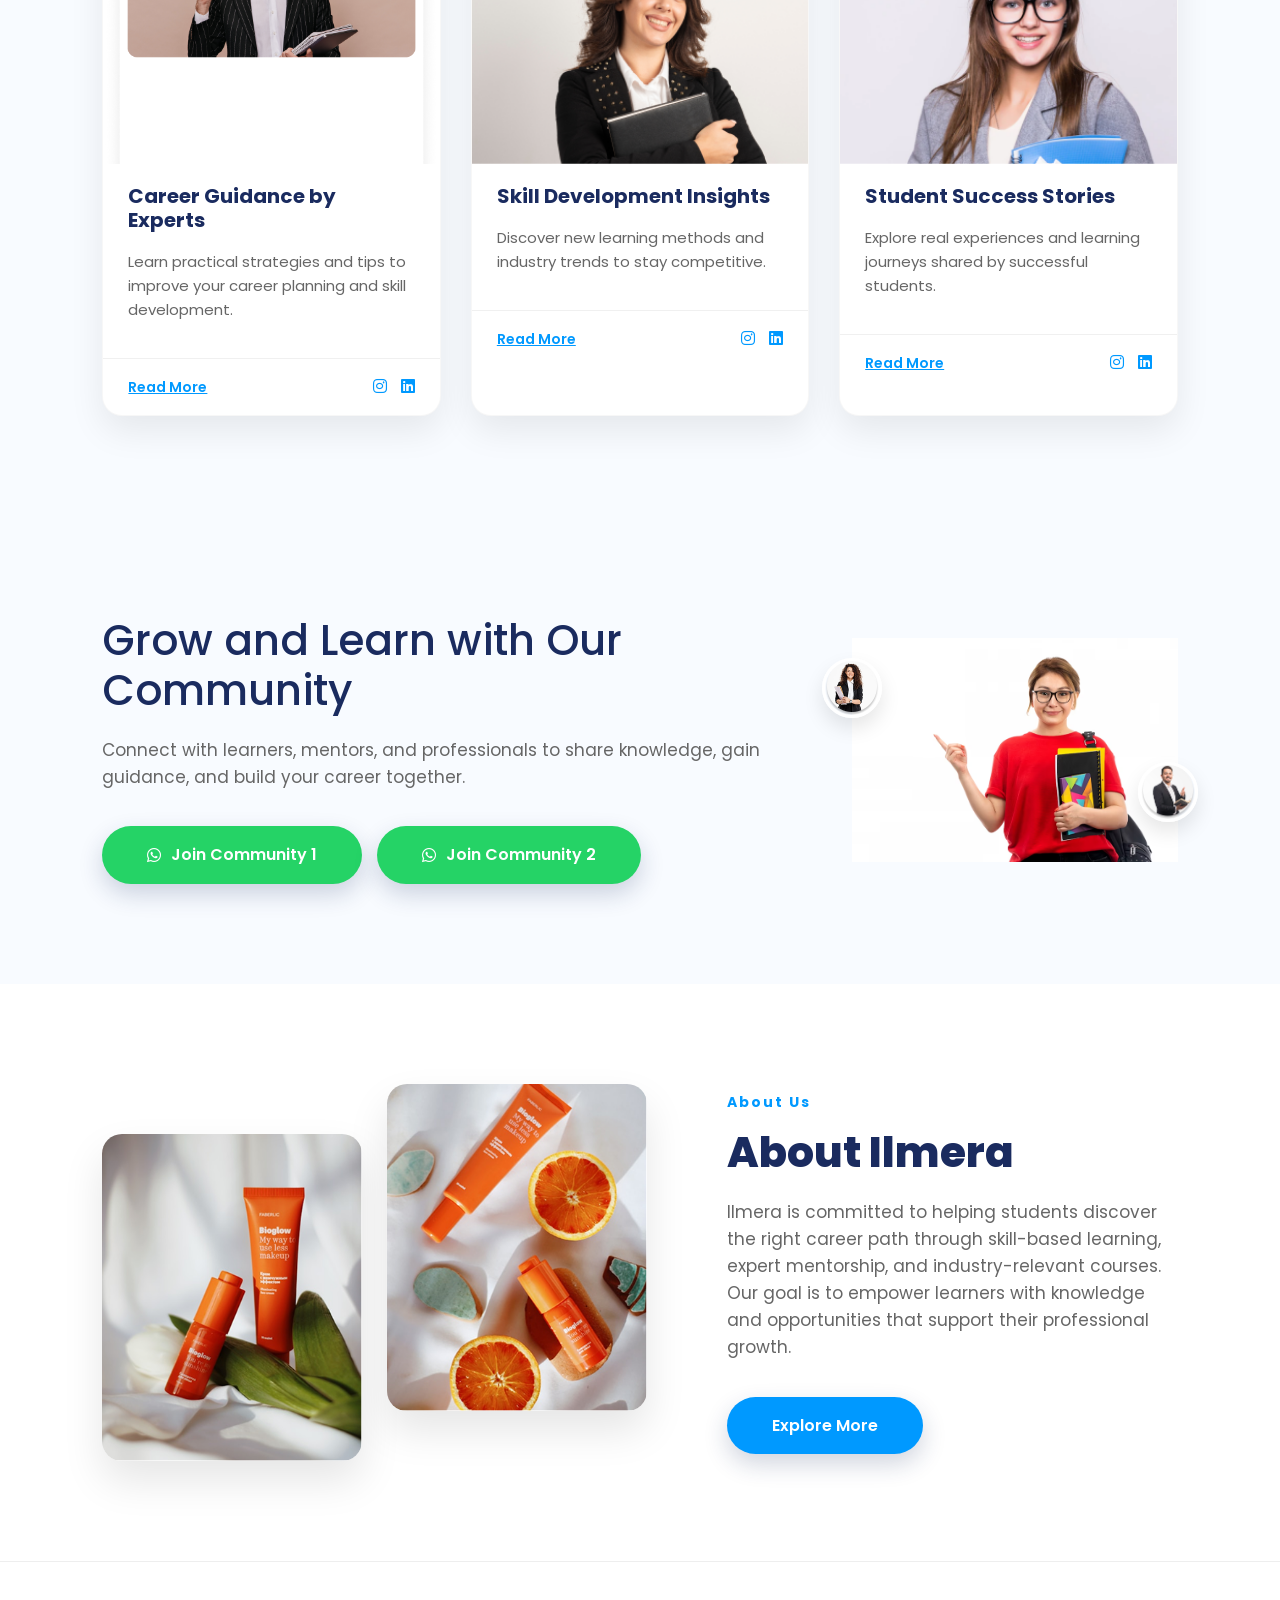
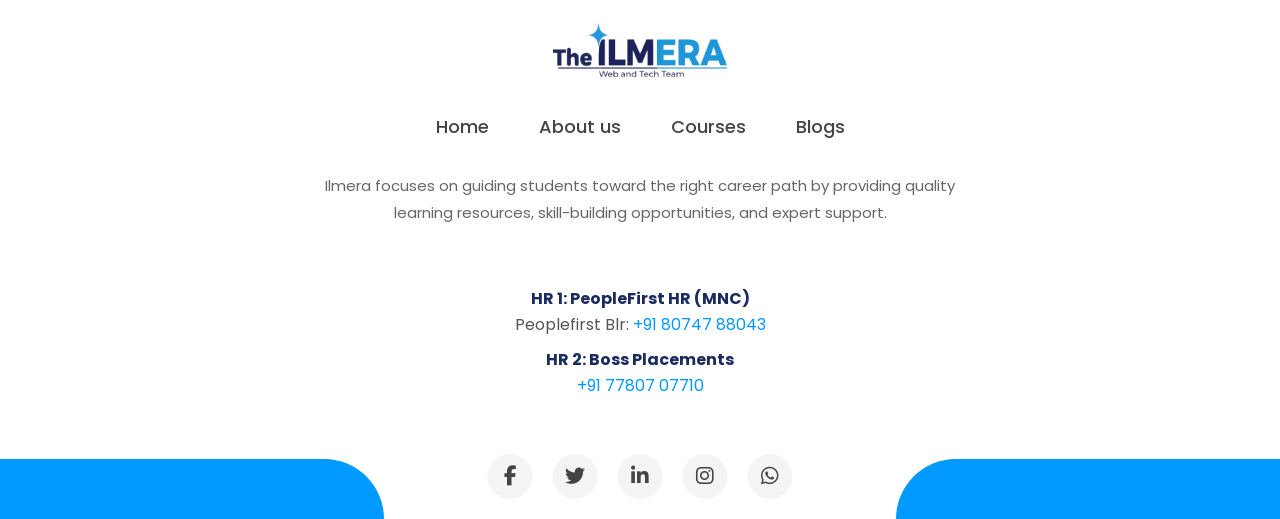
==== commit 603eddb3: "Fix mobile responsiveness, layout alignment, and spelling updates" ====
--- a/index.html
+++ b/index.html
@@ -50,7 +50,8 @@
       <p class="hero-sub">
         Explore a world of opportunities with guided learning, expert mentorship, and industry-standard courses.
       </p>
-      <button class="cta-btn">Explore Courses</button>
+      <a href="courses.html" class="cta-btn text-decoration-none"
+        style="display:inline-block; text-align:center;">Explore Courses</a>
     </div>
 
     <!-- RIGHT CONTENT -->
@@ -134,7 +135,7 @@
             <p class="desc">Learn essential product planning, strategy building, and customer-focused development
               techniques.</p>
             <a href="https://www.coursera.org/learn/uva-darden-product-management" target="_blank"
-              class="enroll-btn text-decoration-none">Enrol Now</a>
+              class="enroll-btn text-decoration-none">Enroll Now</a>
           </div>
         </div>
         <div class="course-card">
@@ -145,7 +146,7 @@
             <p class="desc">Understand data analysis, visualisation, and machine learning concepts for real-world
               applications.</p>
             <a href="https://www.coursera.org/professional-certificates/ibm-data-science" target="_blank"
-              class="enroll-btn text-decoration-none">Enrol Now</a>
+              class="enroll-btn text-decoration-none">Enroll Now</a>
           </div>
         </div>
         <div class="course-card">
@@ -156,7 +157,7 @@
             <p class="desc">Develop positive habits and mental strength to improve productivity and personal
               development.</p>
             <a href="https://www.coursera.org/learn/the-science-of-well-being" target="_blank"
-              class="enroll-btn text-decoration-none">Enrol Now</a>
+              class="enroll-btn text-decoration-none">Enroll Now</a>
           </div>
         </div>
         <div class="course-card">
@@ -167,14 +168,14 @@
             <p class="desc">Master Python basics and advanced programming skills used in software and data science
               fields.</p>
             <a href="https://www.coursera.org/specializations/python" target="_blank"
-              class="enroll-btn text-decoration-none">Enrol Now</a>
+              class="enroll-btn text-decoration-none">Enroll Now</a>
           </div>
         </div>
       </div>
     </div>
 
     <div class="center">
-      <button class="see-all">View All Courses</button>
+      <a href="courses.html" class="see-all text-decoration-none" style="display:inline-block;">View All Courses</a>
     </div>
   </section>
 
@@ -371,7 +372,8 @@
         mentorship, and industry-relevant courses. Our goal is to empower learners with knowledge and opportunities
         that support their professional growth.
       </p>
-      <button class="join-btn" style="background:#0099ff;">Explore More</button>
+      <button class="join-btn" onclick="window.location.href='about.html'" style="background:#0099ff;">Explore
+        More</button>
     </div>
   </section>
 
--- a/home.css
+++ b/home.css
@@ -359,10 +359,12 @@
 
 /* Course Grid */
 .course-grid {
-    overflow: hidden;
-    /* Hide scrollbar */
+    display: flex;
+    flex-wrap: wrap;
+    justify-content: center;
+    gap: 30px;
     padding: 20px;
-    margin: 0 -20px;
+    margin: 0;
 }
 
 /* 3D Card Effect */
@@ -592,8 +594,9 @@
 }
 
 .main-img {
-    border-radius: 20px;
-    box-shadow: 0 20px 50px rgba(0, 0, 0, 0.1);
+    width: 100%;
+    max-width: 500px;
+    /* Removed card styling to suit transparent images */
 }
 
 .avatar {
@@ -885,6 +888,7 @@
     position: relative;
     transition: 0.4s;
     border: 1px solid rgba(0, 0, 0, 0.03);
+    height: 100%;
 }
 
 .testimonial-card:hover {
@@ -994,7 +998,8 @@
 
     .features {
         flex-direction: column;
-        margin: 40px 5%;
+        width: 90%;
+        margin: 40px auto;
         border-radius: 20px;
         padding: 40px 20px;
     }
@@ -1019,22 +1024,9 @@
     }
 
     .course-grid {
-        overflow-x: auto;
-        display: flex;
-        flex-wrap: nowrap;
-        gap: 20px;
-        padding-bottom: 30px;
-        margin: 0 -5%;
-        /* Pull closer to edge for slider feel */
-        padding-left: 5%;
-        /* Restore padding */
-        padding-right: 5%;
-        -webkit-overflow-scrolling: touch;
-        scrollbar-width: none;
-    }
-
-    .course-grid::-webkit-scrollbar {
-        display: none;
+        /* Default to wrapping flex container from global styles */
+        padding: 0;
+        margin: 0;
     }
 
     .course-card {
@@ -1087,11 +1079,20 @@
     .about-section .title {
         text-align: center !important;
     }
+
+    .community-btns {
+        justify-content: center;
+    }
 }
 
 @media (max-width: 576px) {
     .hero-left h1 {
         font-size: 32px;
+    }
+
+    .highlight::after {
+        height: 6px;
+        bottom: 2px;
     }
 
     .text-area h2,
@@ -1114,5 +1115,15 @@
     .banner-btn {
         width: 100%;
         padding: 15px 0;
+        justify-content: center;
+    }
+
+    .community-btns {
+        justify-content: center;
+    }
+
+    .about-img {
+        width: 100%;
+        max-width: 300px;
     }
 }
